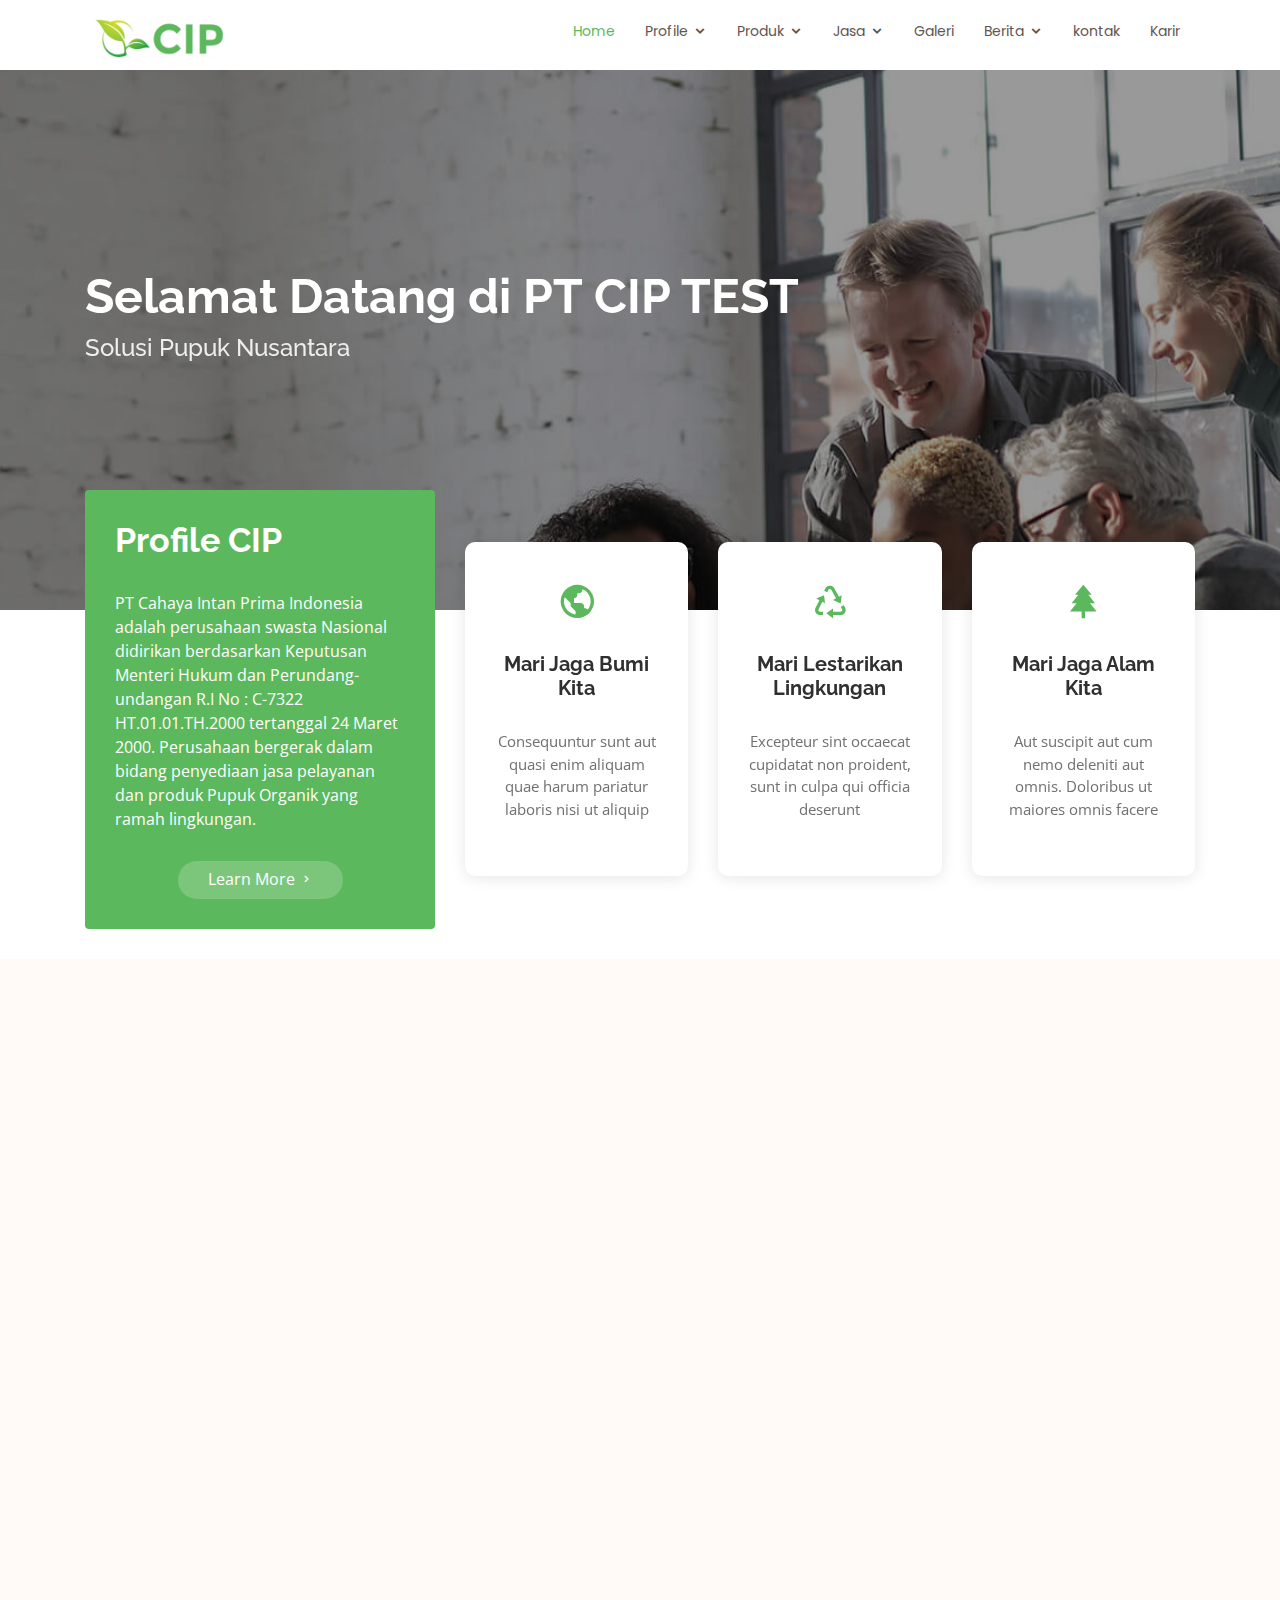
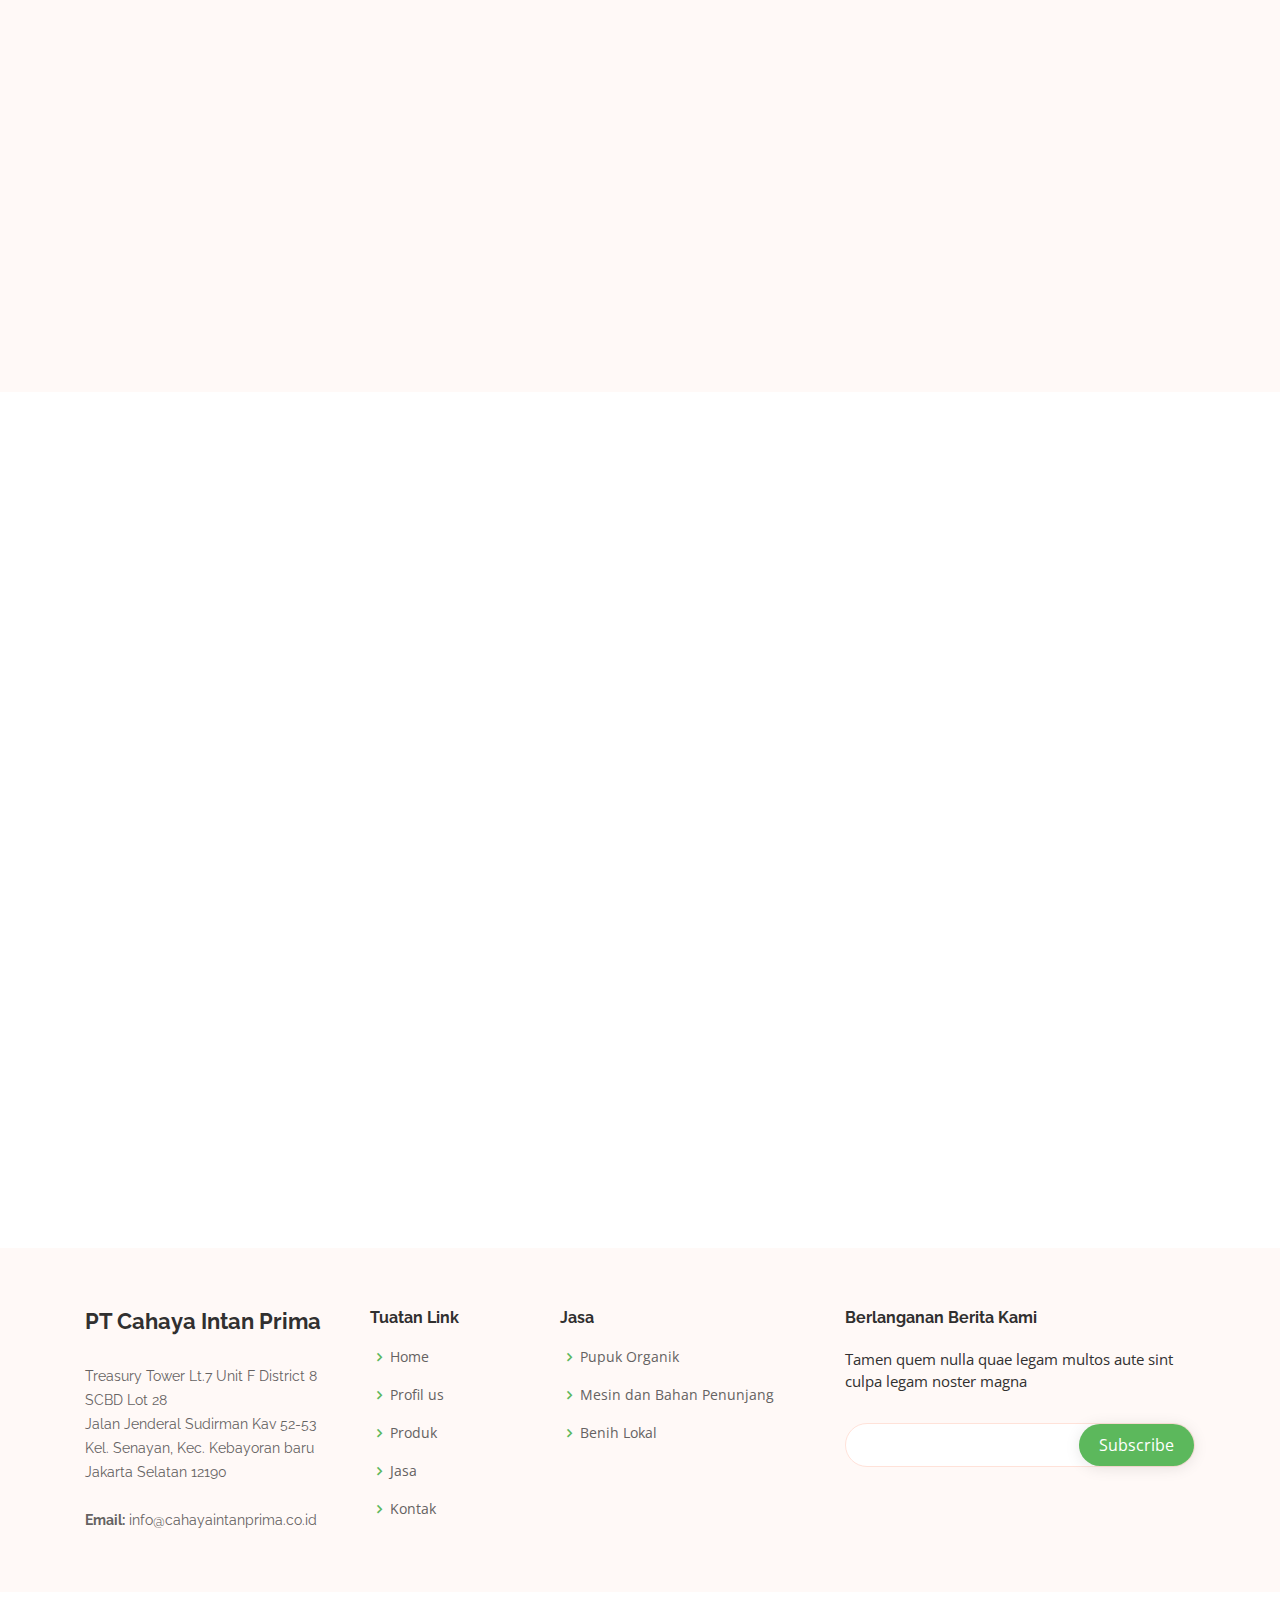
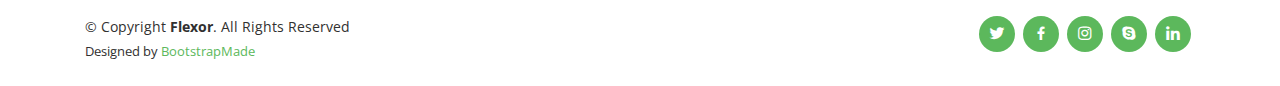
==== index.html @ 6a05d7d9 "tes" ====
<!DOCTYPE html>
<html lang="en">

<head>
  <meta charset="utf-8">
  <meta content="width=device-width, initial-scale=1.0" name="viewport">

  <title>PT Cahaya Intan Prima</title>
  <meta content="" name="description">
  <meta content="" name="keywords">

  <!-- Favicons -->
  <link href="assets/img/favicon.png" rel="icon">
  <link href="assets/img/apple-touch-icon.png" rel="apple-touch-icon">

  <!-- Google Fonts -->
  <link href="https://fonts.googleapis.com/css?family=Open+Sans:300,300i,400,400i,600,600i,700,700i|Raleway:300,300i,400,400i,500,500i,600,600i,700,700i|Poppins:300,300i,400,400i,500,500i,600,600i,700,700i" rel="stylesheet">

  <!-- Vendor CSS Files -->
  <link href="assets/vendor/bootstrap/css/bootstrap.min.css" rel="stylesheet">
  <link href="assets/vendor/icofont/icofont.min.css" rel="stylesheet">
  <link href="assets/vendor/boxicons/css/boxicons.min.css" rel="stylesheet">
  <link href="assets/vendor/venobox/venobox.css" rel="stylesheet">
  <link href="assets/vendor/owl.carousel/assets/owl.carousel.min.css" rel="stylesheet">
  <link href="assets/vendor/aos/aos.css" rel="stylesheet">

  <!-- Template Main CSS File -->
  <link href="assets/css/style.css" rel="stylesheet">

  <!-- =======================================================
  * Template Name: Flexor - v2.4.1
  * Template URL: https://bootstrapmade.com/flexor-free-multipurpose-bootstrap-template/
  * Author: BootstrapMade.com
  * License: https://bootstrapmade.com/license/
  ======================================================== -->
</head>

<body>

  <!-- ======= Header ======= -->
  <header id="header">
    <div class="container d-flex">

      <div class="logo mr-auto">
        <h1 class="text-light"><a href="index.html"><img src="assets/img/logo.png" alt="logo" class="img-fluid"></a></h1>
        <!-- Uncomment below if you prefer to use an image logo -->
        <!-- <a href="index.html"><img src="assets/img/logo.png" alt="" class="img-fluid"></a>-->
      </div>

      <nav class="nav-menu d-none d-lg-block">
        <ul>
          <li class="active"><a href="index.html">Home</a></li>
          <li class="drop-down"><a href="profile.html">Profile</a>
            <ul>
              <li><a href="profile.html">Visi dan Misi</a></li>
              <li><a href="#">Bidang Usaha</a></li>
              <li><a href="#">Jaringan Usaha</a></li>
            </ul>
          </li>
          <li class="drop-down"><a href="#produk">Produk</a>
            <ul>
              <li><a href="produk.html">Pupuk Organik</a></li>
              <li><a href="#">Mesin dan Bahan Penunjang</a></li>
              <li><a href="#">Benih Lokal</a></li>
            </ul>
          </li>
          <li class="drop-down"><a href="#jasa">Jasa</a>
            <ul>
              <li><a href="jasa.html">Rehabilitasi Lahan</a></li>
              <li><a href="#">Pengolahan Limbah</a></li>
              <li><a href="#">Pengendali Erosi Infra Struktur</a></li>
            </ul>
          </li>
          <li><a href="galery.html">Galeri</a></li>
          <li class="drop-down"><a href="#berita">Berita</a>
            <ul>
              <li><a href="berita.html">Berita Pupuk</a></li>
              <li><a href="#">Berita Umum</a></li>
            </ul>
          </li>
          <li><a href="contact.html">kontak</a></li>
          <li><a href="karir.html">Karir</a></li>

        </ul>
      </nav><!-- .nav-menu -->

    </div>
  </header><!-- End Header -->

  <!-- ======= Hero Section ======= -->
  <section id="hero" class="d-flex flex-column justify-content-center align-items-center">
    <div class="container" data-aos="fade-in">
      <h1>Selamat Datang di PT CIP TEST</h1>
      <h2>Solusi Pupuk Nusantara</h2>
    </div>
  </section><!-- End Hero -->

  <main id="main">

    <!-- ======= Why Us Section ======= -->
    <section id="why-us" class="why-us">
      <div class="container">

        <div class="row">
          <div class="col-xl-4 col-lg-5" data-aos="fade-up">
            <div class="content">
              <h3>Profile CIP</h3>
              <p>
                PT Cahaya Intan Prima Indonesia adalah perusahaan swasta Nasional didirikan berdasarkan Keputusan Menteri Hukum dan Perundang-undangan R.I No : C-7322 HT.01.01.TH.2000 tertanggal 24 Maret 2000. Perusahaan bergerak dalam bidang penyediaan jasa pelayanan dan produk Pupuk Organik yang ramah lingkungan.
              </p>
              <div class="text-center">
                <a href="#" class="more-btn">Learn More <i class="bx bx-chevron-right"></i></a>
              </div>
            </div>
          </div>
          <div class="col-xl-8 col-lg-7 d-flex">
            <div class="icon-boxes d-flex flex-column justify-content-center">
              <div class="row">
                <div class="col-xl-4 d-flex align-items-stretch" data-aos="fade-up" data-aos-delay="100">
                  <div class="icon-box mt-4 mt-xl-0">
                    <i class="bx bx-world"></i>
                    <h4>Mari Jaga Bumi Kita</h4>
                    <p>Consequuntur sunt aut quasi enim aliquam quae harum pariatur laboris nisi ut aliquip</p>
                  </div>
                </div>
                <div class="col-xl-4 d-flex align-items-stretch" data-aos="fade-up" data-aos-delay="200">
                  <div class="icon-box mt-4 mt-xl-0">
                    <i class="bx bx-recycle"></i>
                    <h4>Mari Lestarikan Lingkungan</h4>
                    <p>Excepteur sint occaecat cupidatat non proident, sunt in culpa qui officia deserunt</p>
                  </div>
                </div>
                <div class="col-xl-4 d-flex align-items-stretch" data-aos="fade-up" data-aos-delay="300">
                  <div class="icon-box mt-4 mt-xl-0">
                    <i class="bx bxs-tree"></i>
                    <h4>Mari Jaga Alam Kita</h4>
                    <p>Aut suscipit aut cum nemo deleniti aut omnis. Doloribus ut maiores omnis facere</p>
                  </div>
                </div>
              </div>
            </div>
          </div>
        </div>

      </div>
    </section><!-- End Why Us Section -->

    <!-- ======= Produk Section ======= -->
    <section id="produk" class="services section-bg">
      <div class="container">

        <div class="section-title" data-aos="fade-up">
          <h2>Produk</h2>
          <p>Magnam dolores commodi suscipit. Necessitatibus eius consequatur ex aliquid fuga eum quidem. Sit sint consectetur velit. Quisquam quos quisquam cupiditate. Et nemo qui impedit suscipit alias ea. Quia fugiat sit in iste officiis commodi quidem hic quas.</p>
        </div>

        <div class="row">
          <div class="col-lg-4 col-md-6" data-aos="fade-up">
            <div class="icon-box">
              <div class="icon"><i class="icofont-leaf"></i></div>
              <h4 class="title"><a href="produk.html">Pupuk Organik</a></h4>
              <p class="description">Voluptatum deleniti atque corrupti quos dolores et quas molestias excepturi sint occaecati cupiditate non provident</p>
            </div>
          </div>
          <div class="col-lg-4 col-md-6" data-aos="fade-up" data-aos-delay="100">
            <div class="icon-box">
              <div class="icon"><i class="icofont-chart-bar-graph"></i></div>
              <h4 class="title"><a href="">Mesin dan Bahan Penunjang</a></h4>
              <p class="description">Minim veniam, quis nostrud exercitation ullamco laboris nisi ut aliquip ex ea commodo consequat tarad limino ata</p>
            </div>
          </div>
          <div class="col-lg-4 col-md-6" data-aos="fade-up" data-aos-delay="200">
            <div class="icon-box">
              <div class="icon"><i class="icofont-wheat"></i></div>
              <h4 class="title"><a href="">Benih Lokal</a></h4>
              <p class="description">Duis aute irure dolor in reprehenderit in voluptate velit esse cillum dolore eu fugiat nulla pariatur</p>
            </div>
          </div>

      </div>
    </section><!-- End Produk Section -->


    <!-- ======= Jasa Section ======= -->
    <section id="jasa" class="services section-bg">
      <div class="container">

        <div class="section-title" data-aos="fade-up">
          <h2>Jasa</h2>
          <p>Magnam dolores commodi suscipit. Necessitatibus eius consequatur ex aliquid fuga eum quidem. Sit sint consectetur velit. Quisquam quos quisquam cupiditate. Et nemo qui impedit suscipit alias ea. Quia fugiat sit in iste officiis commodi quidem hic quas.</p>
        </div>

        <div class="row">
          <div class="col-lg-4 col-md-6" data-aos="fade-up">
            <div class="icon-box">
              <div class="icon"><i class="icofont-computer"></i></div>
              <h4 class="title"><a href="jasa.html">Rehabilitasi Lahan</a></h4>
              <p class="description">Voluptatum deleniti atque corrupti quos dolores et quas molestias excepturi sint occaecati cupiditate non provident</p>
            </div>
          </div>
          <div class="col-lg-4 col-md-6" data-aos="fade-up" data-aos-delay="100">
            <div class="icon-box">
              <div class="icon"><i class="icofont-chart-bar-graph"></i></div>
              <h4 class="title"><a href="">Rehabilitasi Limbah</a></h4>
              <p class="description">Minim veniam, quis nostrud exercitation ullamco laboris nisi ut aliquip ex ea commodo consequat tarad limino ata</p>
            </div>
          </div>
          <div class="col-lg-4 col-md-6" data-aos="fade-up" data-aos-delay="200">
            <div class="icon-box">
              <div class="icon"><i class="icofont-earth"></i></div>
              <h4 class="title"><a href="">Pengendali Erosi Infra Struktur</a></h4>
              <p class="description">Duis aute irure dolor in reprehenderit in voluptate velit esse cillum dolore eu fugiat nulla pariatur</p>
            </div>
          </div>

      </div>
    </section><!-- End Jasa Section -->

        <!-- ======= Blog Section ======= -->
        <section id="berita" class="blog">
          <div class="container">
            <div class="section-title" data-aos="fade-up">
              <h2>Berita</h2>
              <p>Magnam dolores commodi suscipit. Necessitatibus eius consequatur ex aliquid fuga eum quidem. Sit sint consectetur velit. Quisquam quos quisquam cupiditate. Et nemo qui impedit suscipit alias ea. Quia fugiat sit in iste officiis commodi quidem hic quas.</p>
            </div>
    
            <div class="row">
    
              <div class="col-lg-4  col-md-6 d-flex align-items-stretch" data-aos="fade-up">
                <article class="entry">
    
                  <div class="entry-img">
                    <img src="assets/img/blog-4.jpg" alt="" class="img-fluid">
                  </div>
    
                  <h2 class="entry-title">
                    <a href="blog-single.html">Non rem rerum nam cum quo minus. Dolor distinctio deleniti explicabo eius exercitationem.</a>
                  </h2>
    
                  <div class="entry-meta">
                    <ul>
                      <li class="d-flex align-items-center"><i class="icofont-user"></i> <a href="blog-single.html">John Doe</a></li>
                      <li class="d-flex align-items-center"><i class="icofont-wall-clock"></i> <a href="blog-single.html"><time datetime="2020-01-01">Jan 1, 2020</time></a></li>
                    </ul>
                  </div>
    
                  <div class="entry-content">
                    <p>
                      Aspernatur rerum perferendis et sint. Voluptates cupiditate voluptas atque quae. Rem veritatis rerum enim et autem. Saepe atque cum eligendi eaque iste omnis a qui.
                    </p>
                    <div class="read-more">
                      <a href="blog-single.html">Read More</a>
                    </div>
                  </div>
    
                </article><!-- End blog entry -->
              </div>
    
              <div class="col-lg-4  col-md-6 d-flex align-items-stretch" data-aos="fade-up">
                <article class="entry">
    
                  <div class="entry-img">
                    <img src="assets/img/blog-5.jpg" alt="" class="img-fluid">
                  </div>
    
                  <h2 class="entry-title">
                    <a href="blog-single.html">Blanditiis dignissimos deleniti. Rerum iste et.</a>
                  </h2>
    
                  <div class="entry-meta">
                    <ul>
                      <li class="d-flex align-items-center"><i class="icofont-user"></i> <a href="blog-single.html">John Doe</a></li>
                      <li class="d-flex align-items-center"><i class="icofont-wall-clock"></i> <a href="blog-single.html"><time datetime="2020-01-01">Jan 1, 2020</time></a></li>
                    </ul>
                  </div>
    
                  <div class="entry-content">
                    <p>
                      Quidem et eum explicabo quia illo numquam nostrum corrupti provident. Quia aspernatur et et facere. Quisquam maiores natus nihil incidunt ipsum est optio eum maxime. Dignissimos vitae explicabo. Corrupti esse sed a a. Laborum optio reprehenderit quia dena per.
                    </p>
                    <div class="read-more">
                      <a href="blog-single.html">Read More</a>
                    </div>
                  </div>
    
                </article><!-- End blog entry -->
              </div>
    
              <div class="col-lg-4  col-md-6 d-flex align-items-stretch" data-aos="fade-up">
                <article class="entry">
    
                  <div class="entry-img">
                    <img src="assets/img/blog-6.jpg" alt="" class="img-fluid">
                  </div>
    
                  <h2 class="entry-title">
                    <a href="blog-single.html">Debitis cupiditate saepe ex quam aut id. Consequatur dignissimos et id id.</a>
                  </h2>
    
                  <div class="entry-meta">
                    <ul>
                      <li class="d-flex align-items-center"><i class="icofont-user"></i> <a href="blog-single.html">John Doe</a></li>
                      <li class="d-flex align-items-center"><i class="icofont-wall-clock"></i> <a href="blog-single.html"><time datetime="2020-01-01">Jan 1, 2020</time></a></li>
                    </ul>
                  </div>
    
                  <div class="entry-content">
                    <p>
                      Modi dolor et placeat ut iure ad. Qui perferendis fugit quo et cumque facilis et debitis rerum. Repellendus animi qui eos. Unde perferendis et tempora Ratione porro omnis magn delata sera marto ned.
                    </p>
                    <div class="read-more">
                      <a href="blog-single.html">Read More</a>
                    </div>
                  </div>
    
                </article><!-- End blog entry -->
              </div>
    
            </div>
    
          </div>
        </section><!-- End Blog Section -->

   


  <!-- ======= Footer ======= -->
  <footer id="footer">

    <div class="footer-top">
      <div class="container">
        <div class="row">

          <div class="col-lg-3 col-md-6 footer-contact">
            <h4>PT Cahaya Intan Prima</h4>
            <p>
              Treasury Tower Lt.7 Unit F District 8 SCBD Lot 28
              <br>
              Jalan Jenderal Sudirman Kav 52-53 Kel. Senayan, Kec. Kebayoran baru
              <br>
              Jakarta Selatan 12190 <br><br>
          
              <strong>Email:</strong> info@cahayaintanprima.co.id<br>
            </p>
          </div>

          <div class="col-lg-2 col-md-6 footer-links">
            <h4>Tuatan Link</h4>
            <ul>
              <li><i class="bx bx-chevron-right"></i> <a href="#">Home</a></li>
              <li><i class="bx bx-chevron-right"></i> <a href="#">Profil us</a></li>
              <li><i class="bx bx-chevron-right"></i> <a href="#">Produk</a></li>
              <li><i class="bx bx-chevron-right"></i> <a href="#">Jasa</a></li>
              <li><i class="bx bx-chevron-right"></i> <a href="#">Kontak</a></li>
            </ul>
          </div>

          <div class="col-lg-3 col-md-6 footer-links">
            <h4>Jasa</h4>
            <ul>
              <li><i class="bx bx-chevron-right"></i> <a href="#">Pupuk Organik</a></li>
              <li><i class="bx bx-chevron-right"></i> <a href="#">Mesin dan Bahan Penunjang</a></li>
              <li><i class="bx bx-chevron-right"></i> <a href="#">Benih Lokal</a></li>
            </ul>
          </div>

          <div class="col-lg-4 col-md-6 footer-newsletter">
            <h4>Berlanganan Berita Kami</h4>
            <p>Tamen quem nulla quae legam multos aute sint culpa legam noster magna</p>
            <form action="" method="post">
              <input type="email" name="email"><input type="submit" value="Subscribe">
            </form>
          </div>

        </div>
      </div>
    </div>

    <div class="container d-lg-flex py-4">

      <div class="mr-lg-auto text-center text-lg-left">
        <div class="copyright">
          &copy; Copyright <strong><span>Flexor</span></strong>. All Rights Reserved
        </div>
        <div class="credits">
          <!-- All the links in the footer should remain intact. -->
          <!-- You can delete the links only if you purchased the pro version. -->
          <!-- Licensing information: https://bootstrapmade.com/license/ -->
          <!-- Purchase the pro version with working PHP/AJAX contact form: https://bootstrapmade.com/flexor-free-multipurpose-bootstrap-template/ -->
          Designed by <a href="https://bootstrapmade.com/">BootstrapMade</a>
        </div>
      </div>
      <div class="social-links text-center text-lg-right pt-3 pt-lg-0">
        <a href="#" class="twitter"><i class="bx bxl-twitter"></i></a>
        <a href="#" class="facebook"><i class="bx bxl-facebook"></i></a>
        <a href="#" class="instagram"><i class="bx bxl-instagram"></i></a>
        <a href="#" class="google-plus"><i class="bx bxl-skype"></i></a>
        <a href="#" class="linkedin"><i class="bx bxl-linkedin"></i></a>
      </div>
    </div>
  </footer><!-- End Footer -->

  <a href="#" class="back-to-top"><i class="icofont-simple-up"></i></a>

  <!-- Vendor JS Files -->
  <script src="assets/vendor/jquery/jquery.min.js"></script>
  <script src="assets/vendor/bootstrap/js/bootstrap.bundle.min.js"></script>
  <script src="assets/vendor/jquery.easing/jquery.easing.min.js"></script>
  <script src="assets/vendor/php-email-form/validate.js"></script>
  <script src="assets/vendor/jquery-sticky/jquery.sticky.js"></script>
  <script src="assets/vendor/venobox/venobox.min.js"></script>
  <script src="assets/vendor/owl.carousel/owl.carousel.min.js"></script>
  <script src="assets/vendor/isotope-layout/isotope.pkgd.min.js"></script>
  <script src="assets/vendor/aos/aos.js"></script>

  <!-- Template Main JS File -->
  <script src="assets/js/main.js"></script>

</body>

</html>
---- assets/vendor/venobox/venobox.css ----
/* ------ venobox.css --------*/
.vbox-overlay *, .vbox-overlay *:before, .vbox-overlay *:after{
    -webkit-backface-visibility: hidden;
    -webkit-box-sizing:border-box;
    -moz-box-sizing:border-box;
    box-sizing:border-box;
}
.vbox-overlay * { 
    -webkit-backface-visibility: visible;
    backface-visibility: visible;
}
.vbox-overlay{
    display: -webkit-flex;
    display: flex;
    -webkit-flex-direction: column;
    flex-direction: column;
    -webkit-justify-content: center;
    justify-content: center;
    -webkit-align-items: center;
    align-items: center;
    position: fixed;
    left: 0;
    top: 0;
    bottom: 0;
    right: 0;
    z-index: 999999;
}

/* ----- navigation ----- */
.vbox-title{
    width: 100%;
    height: 40px;
    float: left;
    text-align: center;
    line-height: 28px;
    font-size: 12px;
    padding: 6px 50px;
    overflow: hidden;
    position: fixed;
    display: none;
    left: 0;
    z-index: 89;
}
.vbox-close{
    cursor: pointer;
    position: fixed;
    top: -1px;
    right: 0;
    width: 50px;
    height: 40px;
    padding: 6px;
    display: block;
    background-position:10px center;
    overflow: hidden;
    font-size: 24px;
    line-height: 1;
    text-align: center;
    z-index: 99;
}
.vbox-left{
    cursor: pointer;
    position: fixed;
    left: 0;
    height: 40px;
    overflow: hidden;
    line-height: 28px;
    font-size: 12px;
    z-index: 99;
    display: flex;
    align-items:center;
}
.vbox-num{
    display: inline-block;
    margin: 6px 0 6px 15px;
}
/* ----- Social share ----- */
.vbox-share{
    line-height: 28px;
    font-size: 12px;
    overflow: hidden;
    position: fixed;
    left: 0;
    z-index: 98;
    display: flex;
    align-items:center;
    justify-content: center;
    width: 100%;
    text-align: center;
}
.vbox-share svg{
    max-height: 28px;
    width: 28px;
    z-index: 10;
    margin-left: 12px;
    margin-top: 6px;
    margin-bottom: 6px;
    vertical-align: middle;
}


/* ----- navigation ARROWS ----- */
.vbox-next, .vbox-prev{
    position: fixed;
    top: 50%;
    margin-top: -15px;
    overflow: hidden;
    cursor: pointer;
    display: block;
    width: 45px;
    height: 45px;
    z-index: 99;
}
.vbox-next span, .vbox-prev span{
    position: relative;
    width: 20px;
    height: 20px;
    border: 2px solid transparent;
    border-top-color: #B6B6B6;
    border-right-color: #B6B6B6;
    text-indent: -100px;
    position: absolute;
    top: 8px;
    display: block;
}
.vbox-prev{
    left: 15px;
}
.vbox-next{
    right: 15px;
}
.vbox-prev span{
    left: 10px;
    -ms-transform: rotate(-135deg);
    -webkit-transform: rotate(-135deg);
    transform: rotate(-135deg);
}
.vbox-next span{
    -ms-transform: rotate(45deg);
    -webkit-transform: rotate(45deg);
    transform: rotate(45deg);
    right: 10px;
}
/* ------- inline window ------ */
.vbox-inline{
    width: 420px;
    height: 315px;
    height: 70vh;
    padding: 10px;
    background: #fff;
    margin: 0 auto;
    overflow: auto;
    text-align: left;
}
/* ------- Video & iFrames window ------ */
.venoframe{
    max-width: 100%;
    width: 100%;
    border: none;
    width: 100%;
    height: 260px;
    height: 70vh;
}
.venoframe.vbvid{
    height: 260px;
}
@media (min-width: 768px) {
    .venoframe, .vbox-inline{
        width: 90%;
        height: 360px;
        height: 70vh;
    }
    .venoframe.vbvid{
        width: 640px;
        height: 360px;
    }
}
@media (min-width: 992px) {
    .venoframe, .vbox-inline{
        max-width: 1200px;
        width: 80%;
        height: 540px;
        height: 70vh;
    }
    .venoframe.vbvid{
        width: 960px;
        height: 540px;
    }
}
/* 
Please do NOT edit this part! 
or at least read this note: http://i.imgur.com/7C0ws9e.gif
*/
.vbox-open{
    overflow: hidden;
}
.vbox-container{
    position: absolute;
    left: 0;
    right: 0;
    top: 0;
    bottom: 0;
    overflow-x: hidden;
    overflow-y: scroll;
    overflow-scrolling: touch;
    -webkit-overflow-scrolling: touch;
    z-index: 20;
    max-height: 100%;

}

.vbox-content{
    text-align: center;
    float: left;
    width: 100%;
    position: relative;
    overflow: hidden;
    padding: 20px 4%;
}
.vbox-container img{
    max-width: 100%;
    height: auto;
}
.vbox-figlio{
    box-shadow: 0 0 12px rgba(0,0,0,0.19), 0 6px 6px rgba(0,0,0,0.23);
    max-width: 100%;
    text-align: initial;
}
img.vbox-figlio{
    -webkit-user-select: none;
-khtml-user-select: none;
-moz-user-select: none;
-o-user-select: none;
user-select: none;
}
.vbox-content.swipe-left{
    margin-left: -200px !important;
}
.vbox-content.swipe-right{
    margin-left: 200px !important;
}
.vbox-animated{
    webkit-transition: margin 300ms ease-out;
    transition: margin 300ms ease-out;
}

/* ---------- preloader ----------
 * SPINKIT 
 * http://tobiasahlin.com/spinkit/
-------------------------------- */
.sk-double-bounce,.sk-rotating-plane{width:40px;height:40px;margin:40px auto}.sk-rotating-plane{background-color:#333;-webkit-animation:sk-rotatePlane 1.2s infinite ease-in-out;animation:sk-rotatePlane 1.2s infinite ease-in-out}@-webkit-keyframes sk-rotatePlane{0%{-webkit-transform:perspective(120px) rotateX(0) rotateY(0);transform:perspective(120px) rotateX(0) rotateY(0)}50%{-webkit-transform:perspective(120px) rotateX(-180.1deg) rotateY(0);transform:perspective(120px) rotateX(-180.1deg) rotateY(0)}100%{-webkit-transform:perspective(120px) rotateX(-180deg) rotateY(-179.9deg);transform:perspective(120px) rotateX(-180deg) rotateY(-179.9deg)}}@keyframes sk-rotatePlane{0%{-webkit-transform:perspective(120px) rotateX(0) rotateY(0);transform:perspective(120px) rotateX(0) rotateY(0)}50%{-webkit-transform:perspective(120px) rotateX(-180.1deg) rotateY(0);transform:perspective(120px) rotateX(-180.1deg) rotateY(0)}100%{-webkit-transform:perspective(120px) rotateX(-180deg) rotateY(-179.9deg);transform:perspective(120px) rotateX(-180deg) rotateY(-179.9deg)}}.sk-double-bounce{position:relative}.sk-double-bounce .sk-child{width:100%;height:100%;border-radius:50%;background-color:#333;opacity:.6;position:absolute;top:0;left:0;-webkit-animation:sk-doubleBounce 2s infinite ease-in-out;animation:sk-doubleBounce 2s infinite ease-in-out}.sk-chasing-dots .sk-child,.sk-spinner-pulse,.sk-three-bounce .sk-child{background-color:#333;border-radius:100%}.sk-double-bounce .sk-double-bounce2{-webkit-animation-delay:-1s;animation-delay:-1s}@-webkit-keyframes sk-doubleBounce{0%,100%{-webkit-transform:scale(0);transform:scale(0)}50%{-webkit-transform:scale(1);transform:scale(1)}}@keyframes sk-doubleBounce{0%,100%{-webkit-transform:scale(0);transform:scale(0)}50%{-webkit-transform:scale(1);transform:scale(1)}}.sk-wave{margin:40px auto;width:50px;height:40px;text-align:center;font-size:10px}.sk-wave .sk-rect{background-color:#333;height:100%;width:6px;display:inline-block;-webkit-animation:sk-waveStretchDelay 1.2s infinite ease-in-out;animation:sk-waveStretchDelay 1.2s infinite ease-in-out}.sk-wave .sk-rect1{-webkit-animation-delay:-1.2s;animation-delay:-1.2s}.sk-wave .sk-rect2{-webkit-animation-delay:-1.1s;animation-delay:-1.1s}.sk-wave .sk-rect3{-webkit-animation-delay:-1s;animation-delay:-1s}.sk-wave .sk-rect4{-webkit-animation-delay:-.9s;animation-delay:-.9s}.sk-wave .sk-rect5{-webkit-animation-delay:-.8s;animation-delay:-.8s}@-webkit-keyframes sk-waveStretchDelay{0%,100%,40%{-webkit-transform:scaleY(.4);transform:scaleY(.4)}20%{-webkit-transform:scaleY(1);transform:scaleY(1)}}@keyframes sk-waveStretchDelay{0%,100%,40%{-webkit-transform:scaleY(.4);transform:scaleY(.4)}20%{-webkit-transform:scaleY(1);transform:scaleY(1)}}.sk-wandering-cubes{margin:40px auto;width:40px;height:40px;position:relative}.sk-wandering-cubes .sk-cube{background-color:#333;width:10px;height:10px;position:absolute;top:0;left:0;-webkit-animation:sk-wanderingCube 1.8s ease-in-out -1.8s infinite both;animation:sk-wanderingCube 1.8s ease-in-out -1.8s infinite both}.sk-chasing-dots,.sk-spinner-pulse{width:40px;height:40px;margin:40px auto}.sk-wandering-cubes .sk-cube2{-webkit-animation-delay:-.9s;animation-delay:-.9s}@-webkit-keyframes sk-wanderingCube{0%{-webkit-transform:rotate(0);transform:rotate(0)}25%{-webkit-transform:translateX(30px) rotate(-90deg) scale(.5);transform:translateX(30px) rotate(-90deg) scale(.5)}50%{-webkit-transform:translateX(30px) translateY(30px) rotate(-179deg);transform:translateX(30px) translateY(30px) rotate(-179deg)}50.1%{-webkit-transform:translateX(30px) translateY(30px) rotate(-180deg);transform:translateX(30px) translateY(30px) rotate(-180deg)}75%{-webkit-transform:translateX(0) translateY(30px) rotate(-270deg) scale(.5);transform:translateX(0) translateY(30px) rotate(-270deg) scale(.5)}100%{-webkit-transform:rotate(-360deg);transform:rotate(-360deg)}}@keyframes sk-wanderingCube{0%{-webkit-transform:rotate(0);transform:rotate(0)}25%{-webkit-transform:translateX(30px) rotate(-90deg) scale(.5);transform:translateX(30px) rotate(-90deg) scale(.5)}50%{-webkit-transform:translateX(30px) translateY(30px) rotate(-179deg);transform:translateX(30px) translateY(30px) rotate(-179deg)}50.1%{-webkit-transform:translateX(30px) translateY(30px) rotate(-180deg);transform:translateX(30px) translateY(30px) rotate(-180deg)}75%{-webkit-transform:translateX(0) translateY(30px) rotate(-270deg) scale(.5);transform:translateX(0) translateY(30px) rotate(-270deg) scale(.5)}100%{-webkit-transform:rotate(-360deg);transform:rotate(-360deg)}}.sk-spinner-pulse{-webkit-animation:sk-pulseScaleOut 1s infinite ease-in-out;animation:sk-pulseScaleOut 1s infinite ease-in-out}@-webkit-keyframes sk-pulseScaleOut{0%{-webkit-transform:scale(0);transform:scale(0)}100%{-webkit-transform:scale(1);transform:scale(1);opacity:0}}@keyframes sk-pulseScaleOut{0%{-webkit-transform:scale(0);transform:scale(0)}100%{-webkit-transform:scale(1);transform:scale(1);opacity:0}}.sk-chasing-dots{position:relative;text-align:center;-webkit-animation:sk-chasingDotsRotate 2s infinite linear;animation:sk-chasingDotsRotate 2s infinite linear}.sk-chasing-dots .sk-child{width:60%;height:60%;display:inline-block;position:absolute;top:0;-webkit-animation:sk-chasingDotsBounce 2s infinite ease-in-out;animation:sk-chasingDotsBounce 2s infinite ease-in-out}.sk-chasing-dots .sk-dot2{top:auto;bottom:0;-webkit-animation-delay:-1s;animation-delay:-1s}@-webkit-keyframes sk-chasingDotsRotate{100%{-webkit-transform:rotate(360deg);transform:rotate(360deg)}}@keyframes sk-chasingDotsRotate{100%{-webkit-transform:rotate(360deg);transform:rotate(360deg)}}@-webkit-keyframes sk-chasingDotsBounce{0%,100%{-webkit-transform:scale(0);transform:scale(0)}50%{-webkit-transform:scale(1);transform:scale(1)}}@keyframes sk-chasingDotsBounce{0%,100%{-webkit-transform:scale(0);transform:scale(0)}50%{-webkit-transform:scale(1);transform:scale(1)}}.sk-three-bounce{margin:40px auto;width:80px;text-align:center}.sk-three-bounce .sk-child{width:20px;height:20px;display:inline-block;-webkit-animation:sk-three-bounce 1.4s ease-in-out 0s infinite both;animation:sk-three-bounce 1.4s ease-in-out 0s infinite both}.sk-circle .sk-child:before,.sk-fading-circle .sk-circle:before{display:block;border-radius:100%;content:'';background-color:#333}.sk-three-bounce .sk-bounce1{-webkit-animation-delay:-.32s;animation-delay:-.32s}.sk-three-bounce .sk-bounce2{-webkit-animation-delay:-.16s;animation-delay:-.16s}@-webkit-keyframes sk-three-bounce{0%,100%,80%{-webkit-transform:scale(0);transform:scale(0)}40%{-webkit-transform:scale(1);transform:scale(1)}}@keyframes sk-three-bounce{0%,100%,80%{-webkit-transform:scale(0);transform:scale(0)}40%{-webkit-transform:scale(1);transform:scale(1)}}.sk-circle{margin:40px auto;width:40px;height:40px;position:relative}.sk-circle .sk-child{width:100%;height:100%;position:absolute;left:0;top:0}.sk-circle .sk-child:before{margin:0 auto;width:15%;height:15%;-webkit-animation:sk-circleBounceDelay 1.2s infinite ease-in-out both;animation:sk-circleBounceDelay 1.2s infinite ease-in-out both}.sk-circle .sk-circle2{-webkit-transform:rotate(30deg);-ms-transform:rotate(30deg);transform:rotate(30deg)}.sk-circle .sk-circle3{-webkit-transform:rotate(60deg);-ms-transform:rotate(60deg);transform:rotate(60deg)}.sk-circle .sk-circle4{-webkit-transform:rotate(90deg);-ms-transform:rotate(90deg);transform:rotate(90deg)}.sk-circle .sk-circle5{-webkit-transform:rotate(120deg);-ms-transform:rotate(120deg);transform:rotate(120deg)}.sk-circle .sk-circle6{-webkit-transform:rotate(150deg);-ms-transform:rotate(150deg);transform:rotate(150deg)}.sk-circle .sk-circle7{-webkit-transform:rotate(180deg);-ms-transform:rotate(180deg);transform:rotate(180deg)}.sk-circle .sk-circle8{-webkit-transform:rotate(210deg);-ms-transform:rotate(210deg);transform:rotate(210deg)}.sk-circle .sk-circle9{-webkit-transform:rotate(240deg);-ms-transform:rotate(240deg);transform:rotate(240deg)}.sk-circle .sk-circle10{-webkit-transform:rotate(270deg);-ms-transform:rotate(270deg);transform:rotate(270deg)}.sk-circle .sk-circle11{-webkit-transform:rotate(300deg);-ms-transform:rotate(300deg);transform:rotate(300deg)}.sk-circle .sk-circle12{-webkit-transform:rotate(330deg);-ms-transform:rotate(330deg);transform:rotate(330deg)}.sk-circle .sk-circle2:before{-webkit-animation-delay:-1.1s;animation-delay:-1.1s}.sk-circle .sk-circle3:before{-webkit-animation-delay:-1s;animation-delay:-1s}.sk-circle .sk-circle4:before{-webkit-animation-delay:-.9s;animation-delay:-.9s}.sk-circle .sk-circle5:before{-webkit-animation-delay:-.8s;animation-delay:-.8s}.sk-circle .sk-circle6:before{-webkit-animation-delay:-.7s;animation-delay:-.7s}.sk-circle .sk-circle7:before{-webkit-animation-delay:-.6s;animation-delay:-.6s}.sk-circle .sk-circle8:before{-webkit-animation-delay:-.5s;animation-delay:-.5s}.sk-circle .sk-circle9:before{-webkit-animation-delay:-.4s;animation-delay:-.4s}.sk-circle .sk-circle10:before{-webkit-animation-delay:-.3s;animation-delay:-.3s}.sk-circle .sk-circle11:before{-webkit-animation-delay:-.2s;animation-delay:-.2s}.sk-circle .sk-circle12:before{-webkit-animation-delay:-.1s;animation-delay:-.1s}@-webkit-keyframes sk-circleBounceDelay{0%,100%,80%{-webkit-transform:scale(0);transform:scale(0)}40%{-webkit-transform:scale(1);transform:scale(1)}}@keyframes sk-circleBounceDelay{0%,100%,80%{-webkit-transform:scale(0);transform:scale(0)}40%{-webkit-transform:scale(1);transform:scale(1)}}.sk-cube-grid{width:40px;height:40px;margin:40px auto}.sk-cube-grid .sk-cube{width:33.33%;height:33.33%;background-color:#333;float:left;-webkit-animation:sk-cubeGridScaleDelay 1.3s infinite ease-in-out;animation:sk-cubeGridScaleDelay 1.3s infinite ease-in-out}.sk-cube-grid .sk-cube1{-webkit-animation-delay:.2s;animation-delay:.2s}.sk-cube-grid .sk-cube2{-webkit-animation-delay:.3s;animation-delay:.3s}.sk-cube-grid .sk-cube3{-webkit-animation-delay:.4s;animation-delay:.4s}.sk-cube-grid .sk-cube4{-webkit-animation-delay:.1s;animation-delay:.1s}.sk-cube-grid .sk-cube5{-webkit-animation-delay:.2s;animation-delay:.2s}.sk-cube-grid .sk-cube6{-webkit-animation-delay:.3s;animation-delay:.3s}.sk-cube-grid .sk-cube7{-webkit-animation-delay:0ms;animation-delay:0ms}.sk-cube-grid .sk-cube8{-webkit-animation-delay:.1s;animation-delay:.1s}.sk-cube-grid .sk-cube9{-webkit-animation-delay:.2s;animation-delay:.2s}@-webkit-keyframes sk-cubeGridScaleDelay{0%,100%,70%{-webkit-transform:scale3D(1,1,1);transform:scale3D(1,1,1)}35%{-webkit-transform:scale3D(0,0,1);transform:scale3D(0,0,1)}}@keyframes sk-cubeGridScaleDelay{0%,100%,70%{-webkit-transform:scale3D(1,1,1);transform:scale3D(1,1,1)}35%{-webkit-transform:scale3D(0,0,1);transform:scale3D(0,0,1)}}.sk-fading-circle{margin:40px auto;width:40px;height:40px;position:relative}.sk-fading-circle .sk-circle{width:100%;height:100%;position:absolute;left:0;top:0}.sk-fading-circle .sk-circle:before{margin:0 auto;width:15%;height:15%;-webkit-animation:sk-circleFadeDelay 1.2s infinite ease-in-out both;animation:sk-circleFadeDelay 1.2s infinite ease-in-out both}.sk-fading-circle .sk-circle2{-webkit-transform:rotate(30deg);-ms-transform:rotate(30deg);transform:rotate(30deg)}.sk-fading-circle .sk-circle3{-webkit-transform:rotate(60deg);-ms-transform:rotate(60deg);transform:rotate(60deg)}.sk-fading-circle .sk-circle4{-webkit-transform:rotate(90deg);-ms-transform:rotate(90deg);transform:rotate(90deg)}.sk-fading-circle .sk-circle5{-webkit-transform:rotate(120deg);-ms-transform:rotate(120deg);transform:rotate(120deg)}.sk-fading-circle .sk-circle6{-webkit-transform:rotate(150deg);-ms-transform:rotate(150deg);transform:rotate(150deg)}.sk-fading-circle .sk-circle7{-webkit-transform:rotate(180deg);-ms-transform:rotate(180deg);transform:rotate(180deg)}.sk-fading-circle .sk-circle8{-webkit-transform:rotate(210deg);-ms-transform:rotate(210deg);transform:rotate(210deg)}.sk-fading-circle .sk-circle9{-webkit-transform:rotate(240deg);-ms-transform:rotate(240deg);transform:rotate(240deg)}.sk-fading-circle .sk-circle10{-webkit-transform:rotate(270deg);-ms-transform:rotate(270deg);transform:rotate(270deg)}.sk-fading-circle .sk-circle11{-webkit-transform:rotate(300deg);-ms-transform:rotate(300deg);transform:rotate(300deg)}.sk-fading-circle .sk-circle12{-webkit-transform:rotate(330deg);-ms-transform:rotate(330deg);transform:rotate(330deg)}.sk-fading-circle .sk-circle2:before{-webkit-animation-delay:-1.1s;animation-delay:-1.1s}.sk-fading-circle .sk-circle3:before{-webkit-animation-delay:-1s;animation-delay:-1s}.sk-fading-circle .sk-circle4:before{-webkit-animation-delay:-.9s;animation-delay:-.9s}.sk-fading-circle .sk-circle5:before{-webkit-animation-delay:-.8s;animation-delay:-.8s}.sk-fading-circle .sk-circle6:before{-webkit-animation-delay:-.7s;animation-delay:-.7s}.sk-fading-circle .sk-circle7:before{-webkit-animation-delay:-.6s;animation-delay:-.6s}.sk-fading-circle .sk-circle8:before{-webkit-animation-delay:-.5s;animation-delay:-.5s}.sk-fading-circle .sk-circle9:before{-webkit-animation-delay:-.4s;animation-delay:-.4s}.sk-fading-circle .sk-circle10:before{-webkit-animation-delay:-.3s;animation-delay:-.3s}.sk-fading-circle .sk-circle11:before{-webkit-animation-delay:-.2s;animation-delay:-.2s}.sk-fading-circle .sk-circle12:before{-webkit-animation-delay:-.1s;animation-delay:-.1s}@-webkit-keyframes sk-circleFadeDelay{0%,100%,39%{opacity:0}40%{opacity:1}}@keyframes sk-circleFadeDelay{0%,100%,39%{opacity:0}40%{opacity:1}}.sk-folding-cube{margin:40px auto;width:40px;height:40px;position:relative;-webkit-transform:rotateZ(45deg);transform:rotateZ(45deg)}.sk-folding-cube .sk-cube{float:left;width:50%;height:50%;position:relative;-webkit-transform:scale(1.1);-ms-transform:scale(1.1);transform:scale(1.1)}.sk-folding-cube .sk-cube:before{content:'';position:absolute;top:0;left:0;width:100%;height:100%;background-color:#333;-webkit-animation:sk-foldCubeAngle 2.4s infinite linear both;animation:sk-foldCubeAngle 2.4s infinite linear both;-webkit-transform-origin:100% 100%;-ms-transform-origin:100% 100%;transform-origin:100% 100%}.sk-folding-cube .sk-cube2{-webkit-transform:scale(1.1) rotateZ(90deg);transform:scale(1.1) rotateZ(90deg)}.sk-folding-cube .sk-cube3{-webkit-transform:scale(1.1) rotateZ(180deg);transform:scale(1.1) rotateZ(180deg)}.sk-folding-cube .sk-cube4{-webkit-transform:scale(1.1) rotateZ(270deg);transform:scale(1.1) rotateZ(270deg)}.sk-folding-cube .sk-cube2:before{-webkit-animation-delay:.3s;animation-delay:.3s}.sk-folding-cube .sk-cube3:before{-webkit-animation-delay:.6s;animation-delay:.6s}.sk-folding-cube .sk-cube4:before{-webkit-animation-delay:.9s;animation-delay:.9s}@-webkit-keyframes sk-foldCubeAngle{0%,10%{-webkit-transform:perspective(140px) rotateX(-180deg);transform:perspective(140px) rotateX(-180deg);opacity:0}25%,75%{-webkit-transform:perspective(140px) rotateX(0);transform:perspective(140px) rotateX(0);opacity:1}100%,90%{-webkit-transform:perspective(140px) rotateY(180deg);transform:perspective(140px) rotateY(180deg);opacity:0}}@keyframes sk-foldCubeAngle{0%,10%{-webkit-transform:perspective(140px) rotateX(-180deg);transform:perspective(140px) rotateX(-180deg);opacity:0}25%,75%{-webkit-transform:perspective(140px) rotateX(0);transform:perspective(140px) rotateX(0);opacity:1}100%,90%{-webkit-transform:perspective(140px) rotateY(180deg);transform:perspective(140px) rotateY(180deg);opacity:0}}
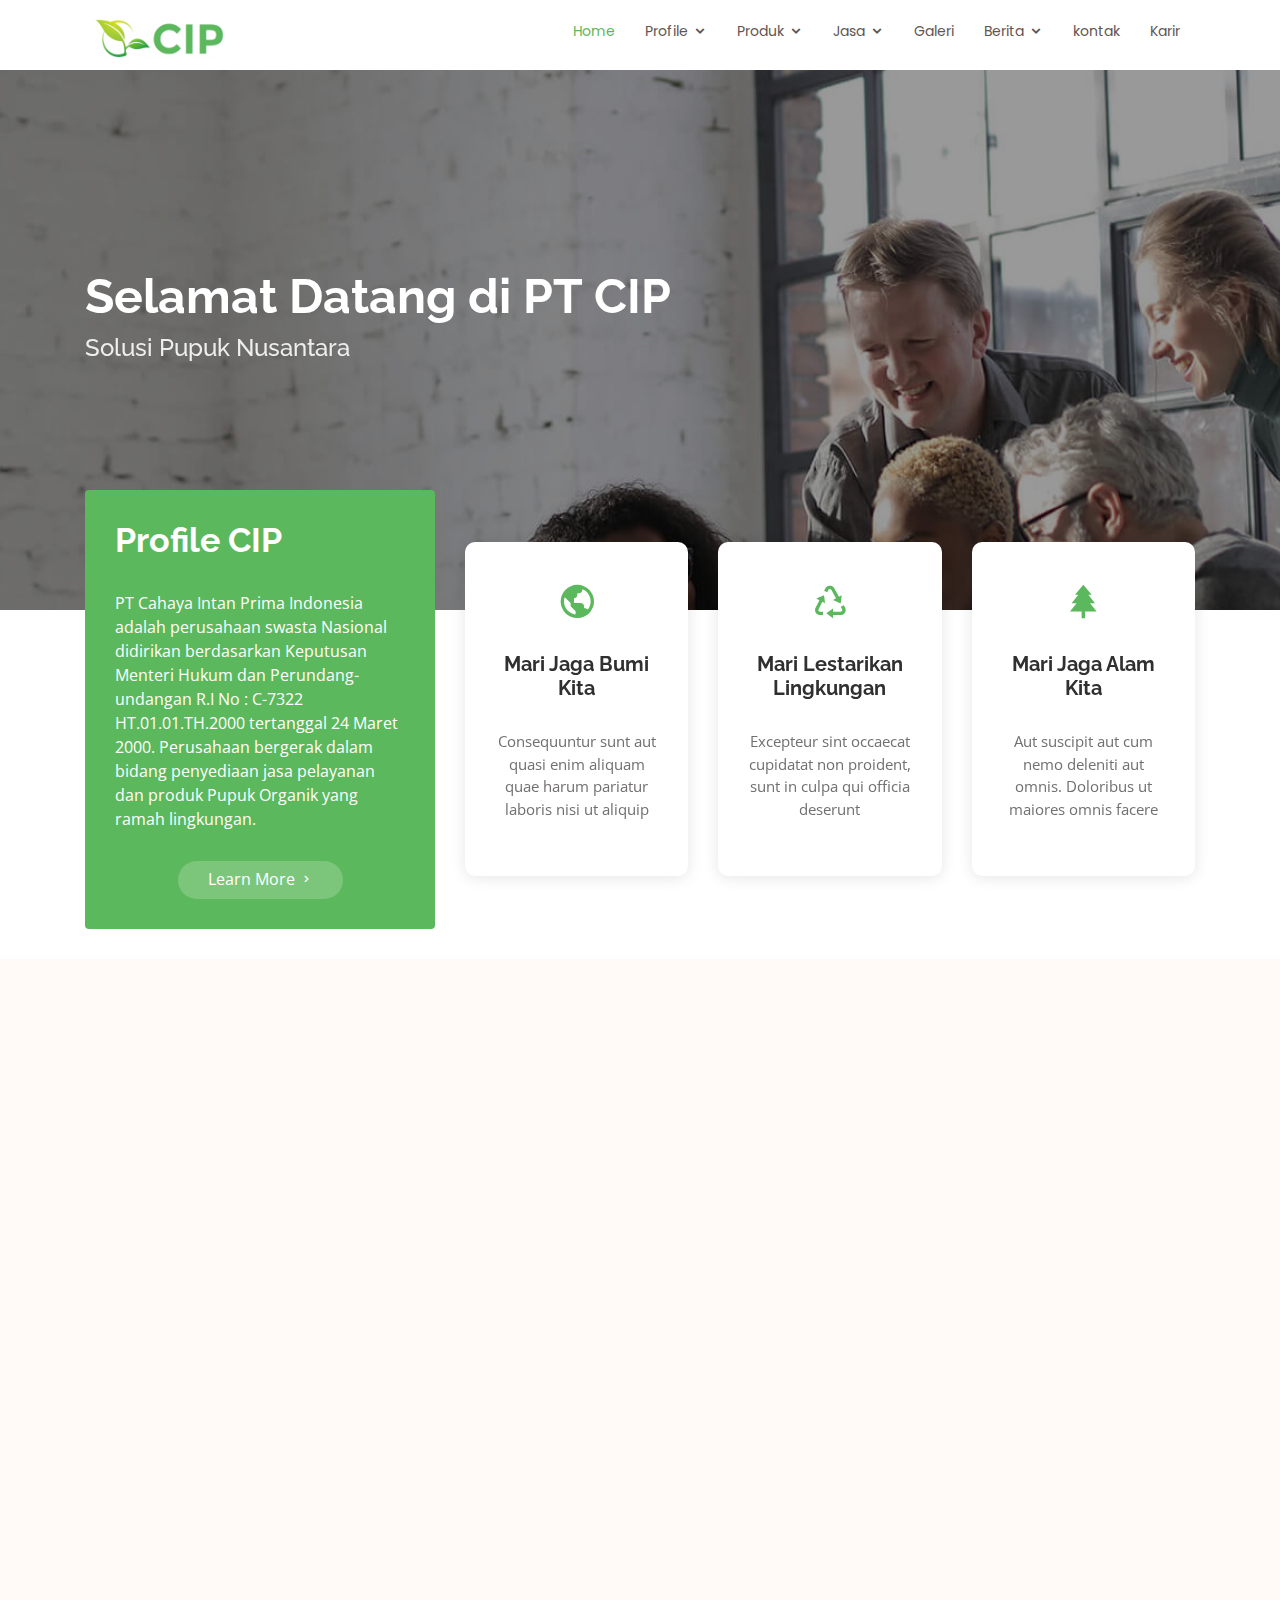
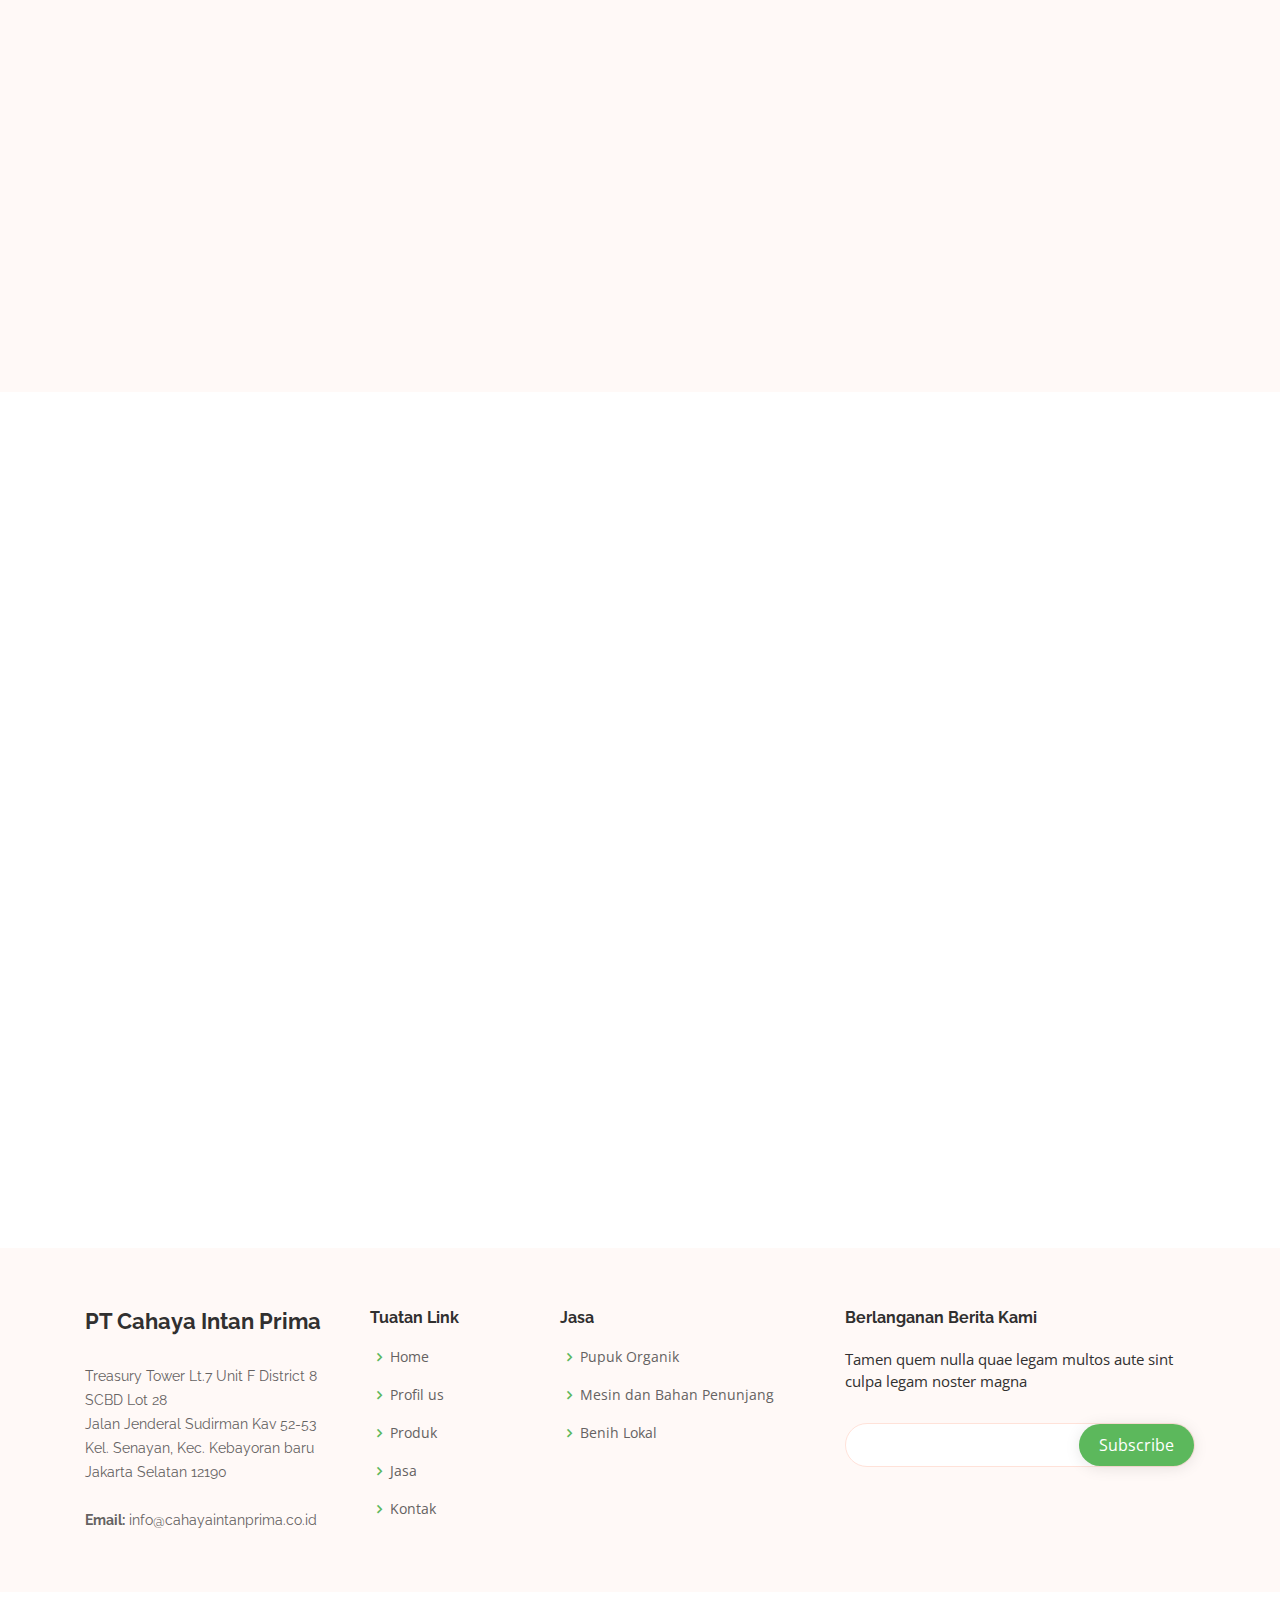
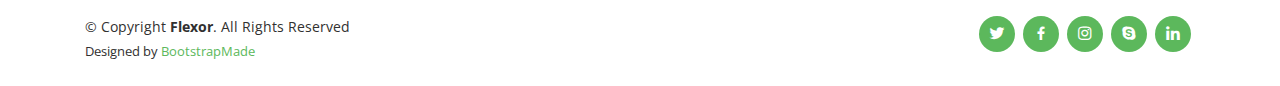
==== commit f4d58f80: "no" ====
--- a/index.html
+++ b/index.html
@@ -90,7 +90,7 @@
   <!-- ======= Hero Section ======= -->
   <section id="hero" class="d-flex flex-column justify-content-center align-items-center">
     <div class="container" data-aos="fade-in">
-      <h1>Selamat Datang di PT CIP TEST</h1>
+      <h1>Selamat Datang di PT CIP</h1>
       <h2>Solusi Pupuk Nusantara</h2>
     </div>
   </section><!-- End Hero -->
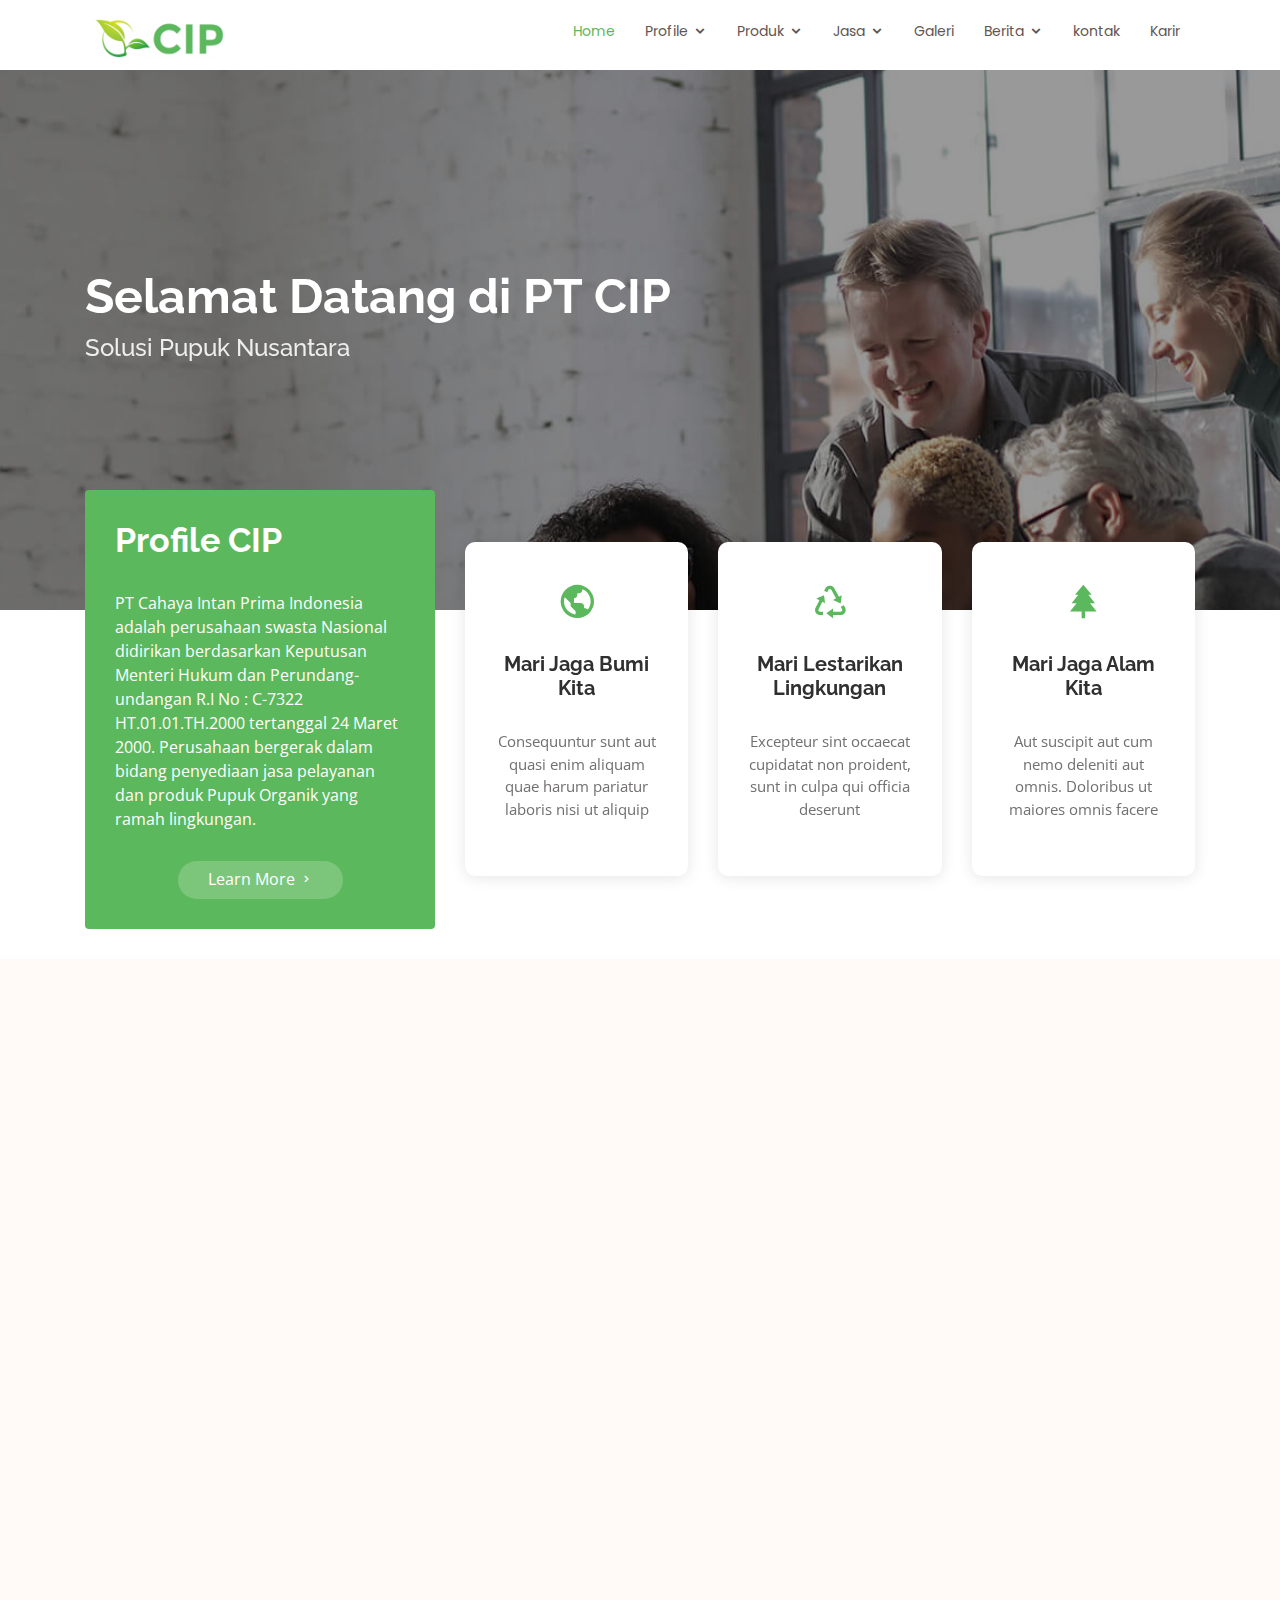
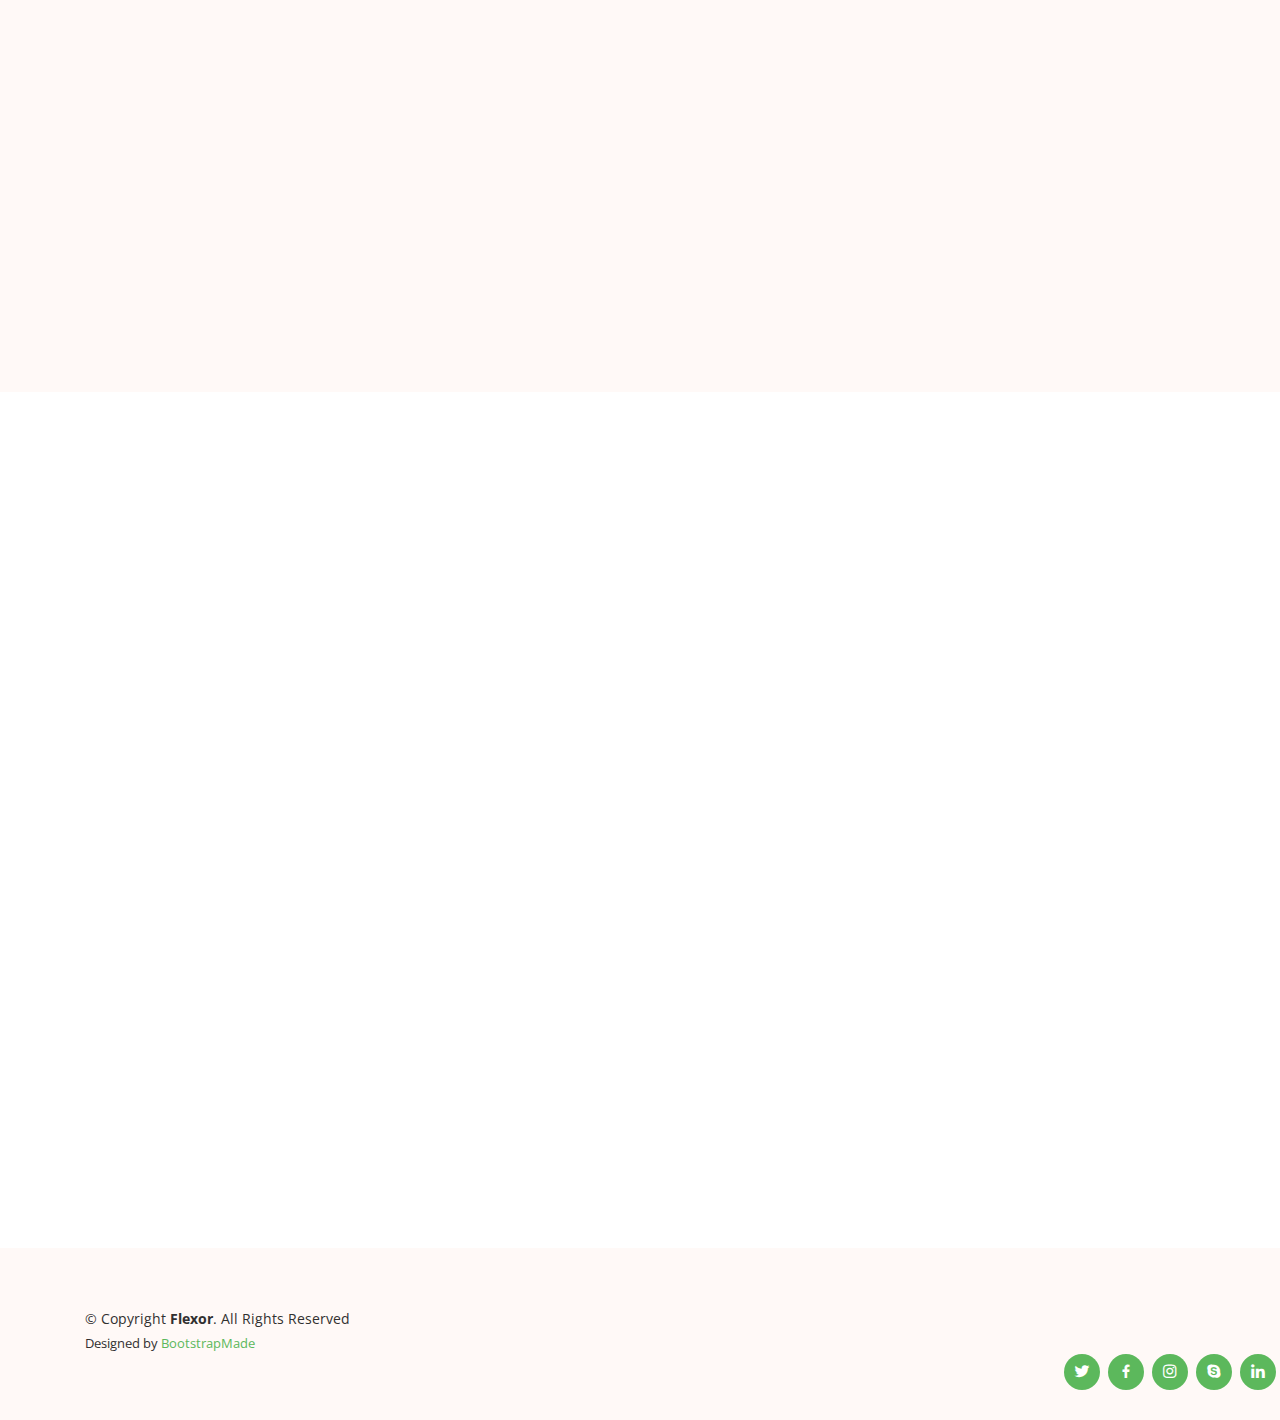
==== commit 791e22e7: "update footer" ====
--- a/index.html
+++ b/index.html
@@ -327,58 +327,10 @@
   <!-- ======= Footer ======= -->
   <footer id="footer">
 
+    
+
     <div class="footer-top">
-      <div class="container">
-        <div class="row">
-
-          <div class="col-lg-3 col-md-6 footer-contact">
-            <h4>PT Cahaya Intan Prima</h4>
-            <p>
-              Treasury Tower Lt.7 Unit F District 8 SCBD Lot 28
-              <br>
-              Jalan Jenderal Sudirman Kav 52-53 Kel. Senayan, Kec. Kebayoran baru
-              <br>
-              Jakarta Selatan 12190 <br><br>
-          
-              <strong>Email:</strong> info@cahayaintanprima.co.id<br>
-            </p>
-          </div>
-
-          <div class="col-lg-2 col-md-6 footer-links">
-            <h4>Tuatan Link</h4>
-            <ul>
-              <li><i class="bx bx-chevron-right"></i> <a href="#">Home</a></li>
-              <li><i class="bx bx-chevron-right"></i> <a href="#">Profil us</a></li>
-              <li><i class="bx bx-chevron-right"></i> <a href="#">Produk</a></li>
-              <li><i class="bx bx-chevron-right"></i> <a href="#">Jasa</a></li>
-              <li><i class="bx bx-chevron-right"></i> <a href="#">Kontak</a></li>
-            </ul>
-          </div>
-
-          <div class="col-lg-3 col-md-6 footer-links">
-            <h4>Jasa</h4>
-            <ul>
-              <li><i class="bx bx-chevron-right"></i> <a href="#">Pupuk Organik</a></li>
-              <li><i class="bx bx-chevron-right"></i> <a href="#">Mesin dan Bahan Penunjang</a></li>
-              <li><i class="bx bx-chevron-right"></i> <a href="#">Benih Lokal</a></li>
-            </ul>
-          </div>
-
-          <div class="col-lg-4 col-md-6 footer-newsletter">
-            <h4>Berlanganan Berita Kami</h4>
-            <p>Tamen quem nulla quae legam multos aute sint culpa legam noster magna</p>
-            <form action="" method="post">
-              <input type="email" name="email"><input type="submit" value="Subscribe">
-            </form>
-          </div>
-
-        </div>
-      </div>
-    </div>
-
-    <div class="container d-lg-flex py-4">
-
-      <div class="mr-lg-auto text-center text-lg-left">
+      <div class="container mr-lg-auto text-center text-lg-left">
         <div class="copyright">
           &copy; Copyright <strong><span>Flexor</span></strong>. All Rights Reserved
         </div>
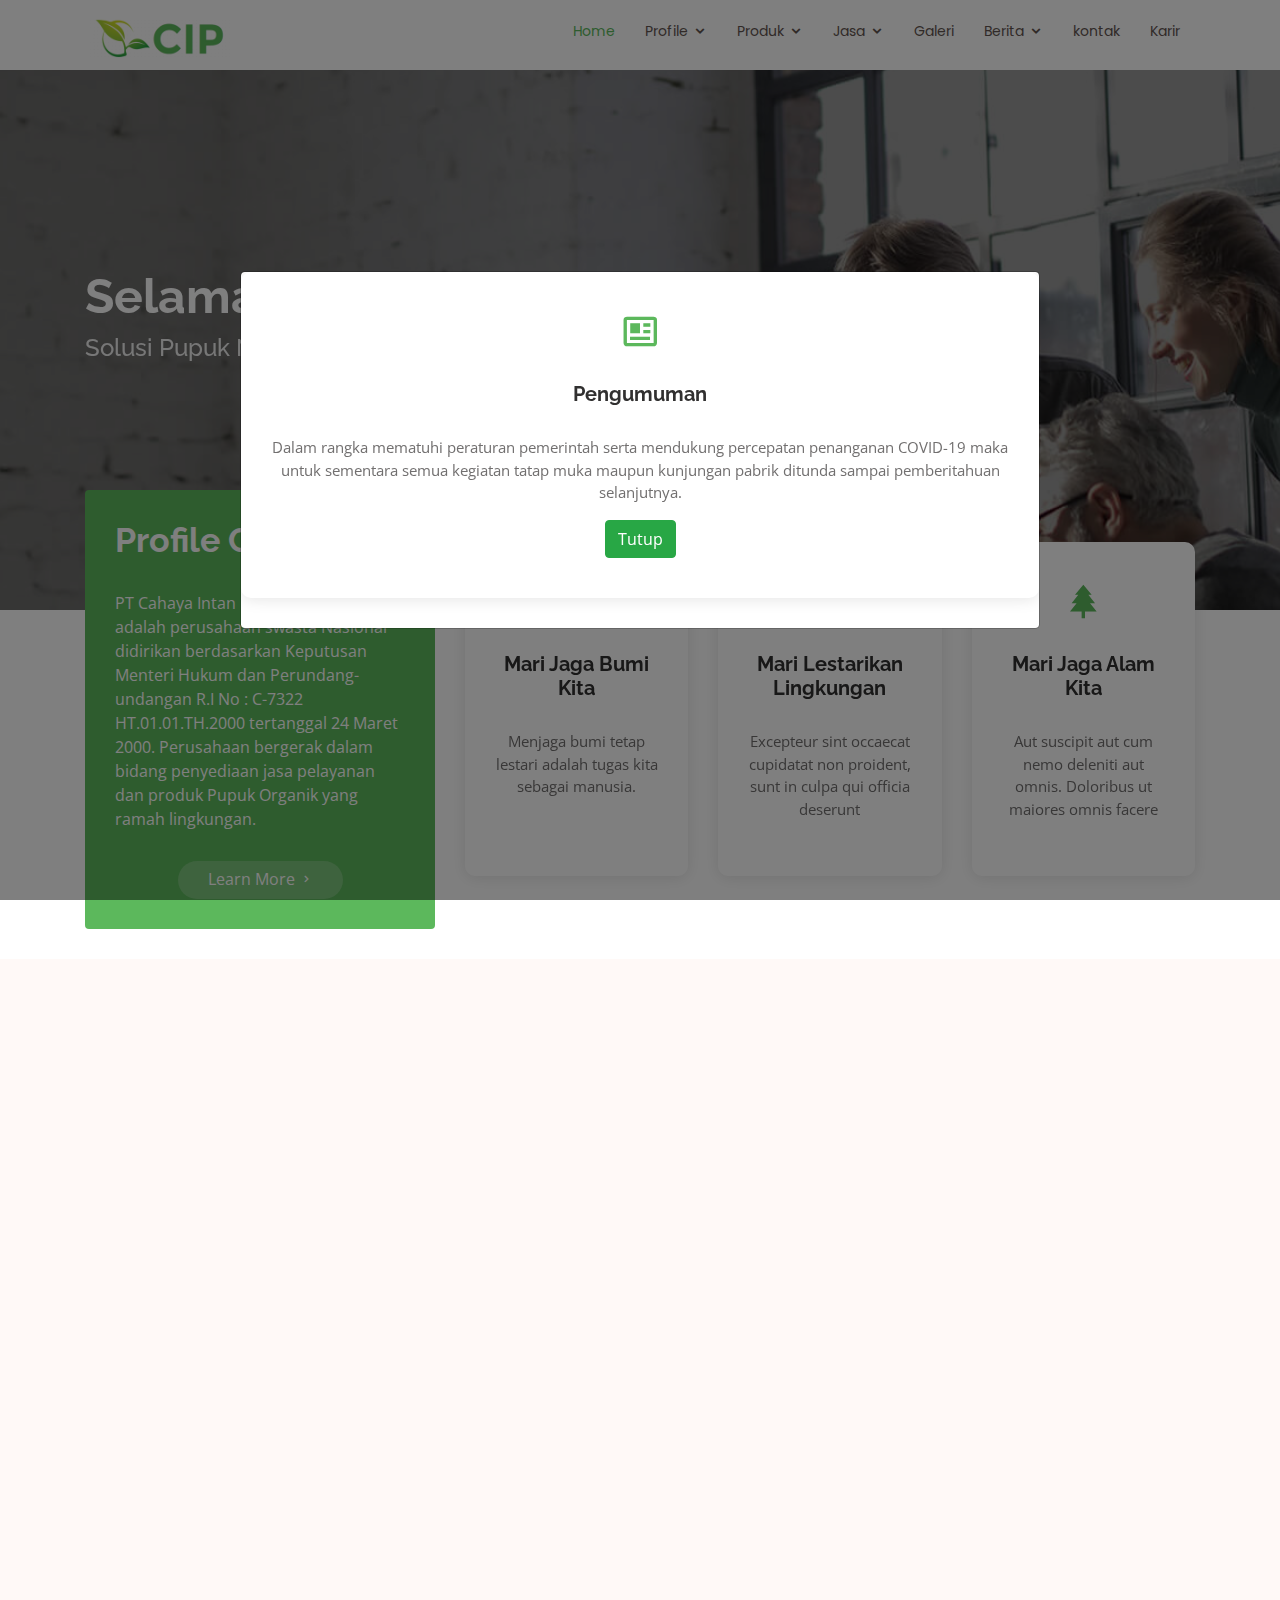
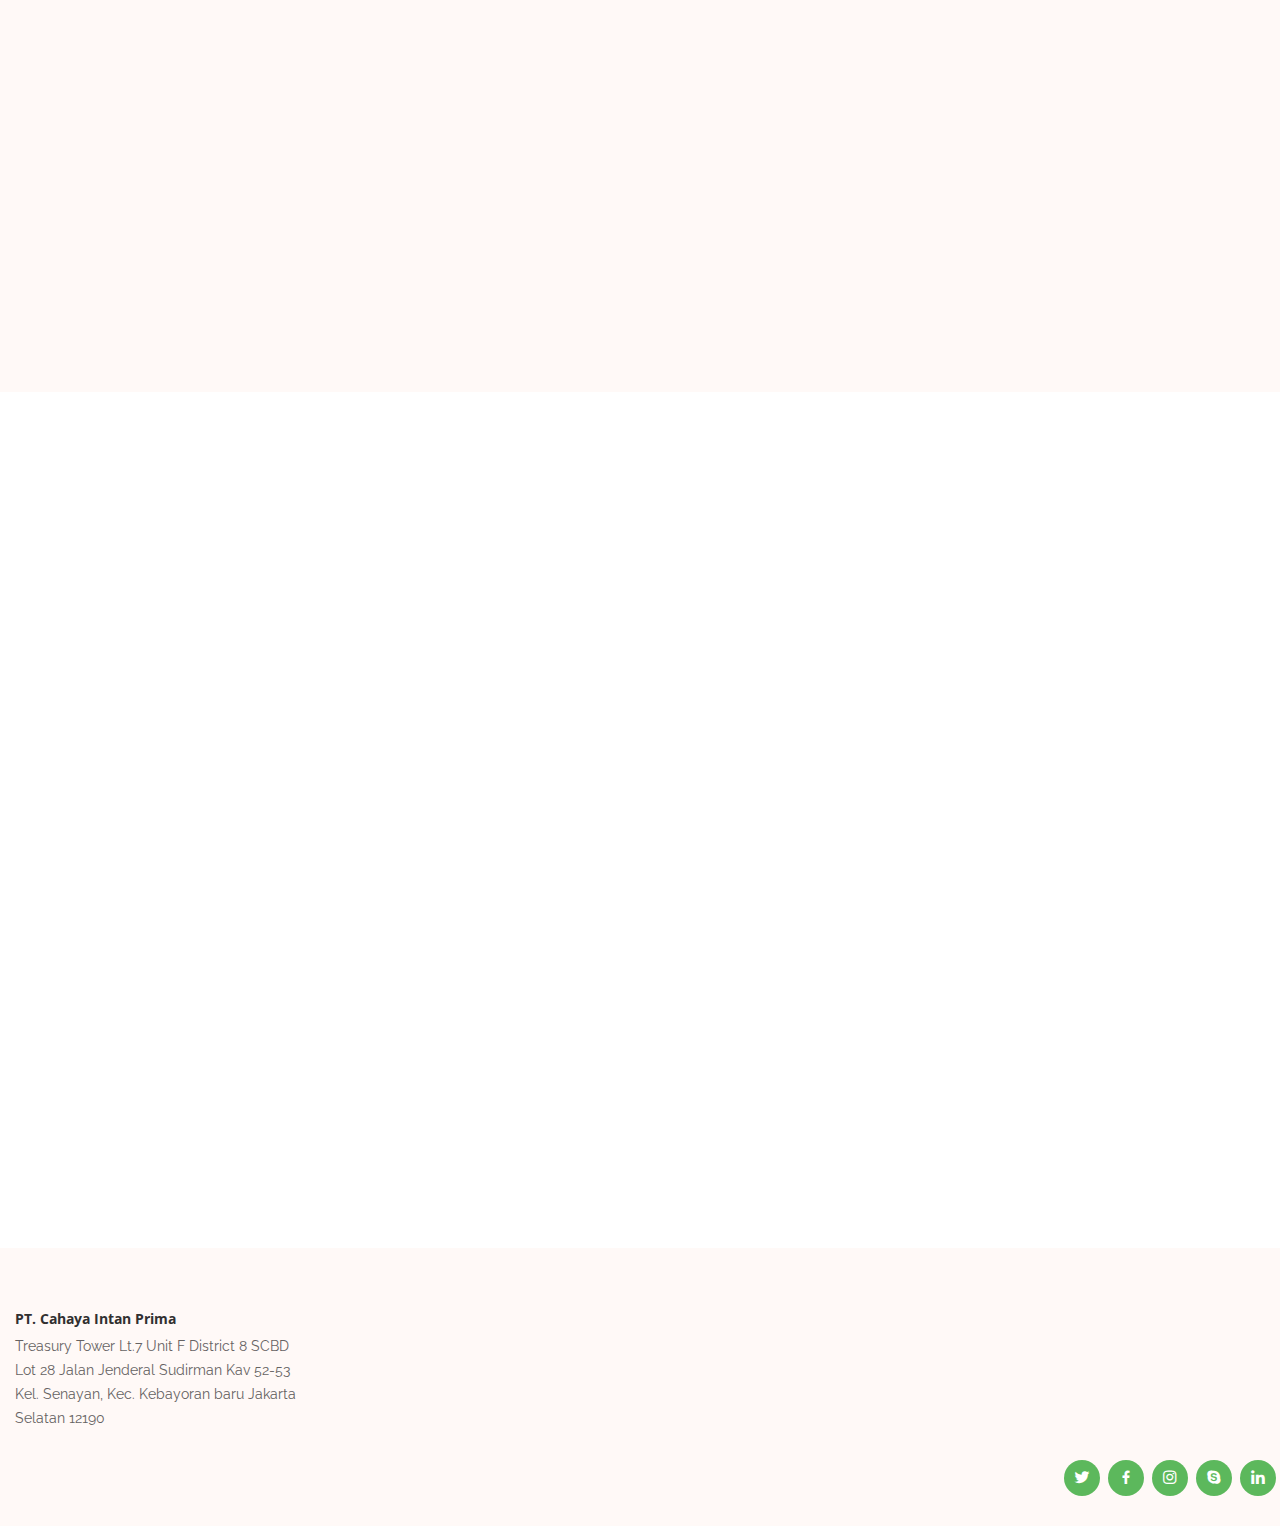
==== commit 7bec3e35: "update pup up" ====
--- a/index.html
+++ b/index.html
@@ -36,6 +36,30 @@
 </head>
 
 <body>
+
+<div class="modal fade" id="myModal">
+  <div class="modal-dialog modal-lg modal-dialog-centered" role="document">
+      <div class="modal-content">
+        <section class="why-us">
+              <div class="icon-boxes justify-content-center">
+                  <div data-aos="fade-up" data-aos-delay="100">
+                    <div class="icon-box">
+                      <i class="bx bx-news"></i>
+                      <h4>Pengumuman</h4>
+                      <p>Dalam rangka mematuhi peraturan pemerintah serta mendukung percepatan penanganan COVID-19 maka untuk sementara semua kegiatan tatap muka maupun kunjungan pabrik ditunda sampai pemberitahuan selanjutnya.</p>
+                      <button type="button" class="btn btn-success mx-auto" data-dismiss="modal">Tutup</button>
+                    </div>
+                    
+                  </div>
+                </div>
+        </section>
+      </div>
+  </div>
+</div>
+
+
+
+
 
   <!-- ======= Header ======= -->
   <header id="header">
@@ -120,7 +144,8 @@
                   <div class="icon-box mt-4 mt-xl-0">
                     <i class="bx bx-world"></i>
                     <h4>Mari Jaga Bumi Kita</h4>
-                    <p>Consequuntur sunt aut quasi enim aliquam quae harum pariatur laboris nisi ut aliquip</p>
+                    <p>Menjaga bumi tetap lestari adalah tugas kita sebagai manusia. 
+                    </p>
                   </div>
                 </div>
                 <div class="col-xl-4 d-flex align-items-stretch" data-aos="fade-up" data-aos-delay="200">
@@ -330,16 +355,18 @@
     
 
     <div class="footer-top">
-      <div class="container mr-lg-auto text-center text-lg-left">
+      <div class="col-lg-3 col-md-6 footer-contact">
         <div class="copyright">
-          &copy; Copyright <strong><span>Flexor</span></strong>. All Rights Reserved
+          <b>PT. Cahaya Intan Prima</b>
         </div>
         <div class="credits">
           <!-- All the links in the footer should remain intact. -->
           <!-- You can delete the links only if you purchased the pro version. -->
           <!-- Licensing information: https://bootstrapmade.com/license/ -->
           <!-- Purchase the pro version with working PHP/AJAX contact form: https://bootstrapmade.com/flexor-free-multipurpose-bootstrap-template/ -->
-          Designed by <a href="https://bootstrapmade.com/">BootstrapMade</a>
+         <p>Treasury Tower Lt.7 Unit F District 8 SCBD Lot 28
+          Jalan Jenderal Sudirman Kav 52-53 Kel. Senayan, Kec. Kebayoran baru
+          Jakarta Selatan 12190</p>
         </div>
       </div>
       <div class="social-links text-center text-lg-right pt-3 pt-lg-0">
--- a/assets/css/style.css
+++ b/assets/css/style.css
@@ -2392,4 +2392,144 @@
 display: inline;
 text-align: right;
 padding-left: 10px;
-}+}
+
+/*--------------------------------------------------------------
+# PUPUP
+--------------------------------------------------------------*/
+
+	/* style untuk link popup */
+	a.popup-link {
+		padding:17px 0;
+		text-align: center;
+		margin:10% auto;
+		position: relative;
+		width: 300px;
+		color: #fff;
+		text-decoration: none;
+		background-color: #FFBA00;
+		border-radius: 3px;
+		box-shadow: 0 5px 0px 0px #eea900;
+		display: block;
+	}
+	a.popup-link:hover {
+		background-color: #ff9900;
+		box-shadow: 0 3px 0px 0px #eea900;
+		-webkit-transition:all 1s;
+		transition:all 1s;
+	}
+	/* end link popup*/
+	/* animasi popup */
+
+	@-webkit-keyframes autopopup {
+		from {opacity: 0;margin-top:-200px;}
+		to {opacity: 1;}
+	}
+	@-moz-keyframes autopopup {
+		from {opacity: 0;margin-top:-200px;}
+		to {opacity: 1;}
+	}
+	@keyframes autopopup {
+		from {opacity: 0;margin-top:-200px;}
+		to {opacity: 1;}
+	}
+	/* end animasi popup */
+	/*style untuk popup */	
+	#popup {
+		background-color: rgba(0,0,0,0.8);
+		position: fixed;
+		top:0;
+		left:0;
+		right:0;
+		bottom:0;
+		margin:0;
+		-webkit-animation:autopopup 2s;
+		-moz-animation:autopopup 2s;
+		animation:autopopup 2s;
+	}
+	#popup:target {
+		-webkit-transition:all 1s;
+		-moz-transition:all 1s;
+		transition:all 1s;
+		opacity: 0;
+		visibility: hidden;
+	}
+
+	@media (min-width: 768px){
+		.popup-container {
+			width:600px;
+		}
+	}
+	@media (max-width: 767px){
+		.popup-container {
+			width:100%;
+		}
+	}
+	.popup-container {
+		position: relative;
+		margin:7% auto;
+		padding:30px 50px;
+		background-color: #fafafa;
+		color:#333;
+		border-radius: 3px;
+	}
+
+	a.popup-close {
+		position: absolute;
+		top:3px;
+		right:3px;
+		background-color: #333;
+		padding:7px 10px;
+		font-size: 20px;
+		text-decoration: none;
+		line-height: 1;
+		color:#fff;
+	}
+	/* end style popup */
+
+	/* style untuk isi popup */
+	.popup-form {
+		margin:10px auto;
+	}
+		.popup-form h2 {
+			margin-bottom: 5px;
+			font-size: 37px;
+			text-transform: uppercase;
+		}
+		.popup-form .input-group {
+			margin:10px auto;
+		}
+			.popup-form .input-group input {
+				padding:17px;
+				text-align: center;
+				margin-bottom: 10px;
+				border-radius:3px;
+				font-size: 16px; 
+				display: block;
+				width: 100%;
+			}
+			.popup-form .input-group input:focus {
+				outline-color:#FB8833; 
+			}
+			.popup-form .input-group input[type="email"] {
+				border:0px;
+				position: relative;
+			}
+			.popup-form .input-group input[type="submit"] {
+				background-color: #FB8833;
+				color: #fff;
+				border: 0;
+				cursor: pointer;
+			}
+			.popup-form .input-group input[type="submit"]:focus {
+				box-shadow: inset 0 3px 7px 3px #ea7722;
+			}
+	/* end style isi popup */
+
+
+  #btn-color {
+    color: #fff;
+    background-color: #6c757d;
+    border-color: #6c757d;
+  }
+ 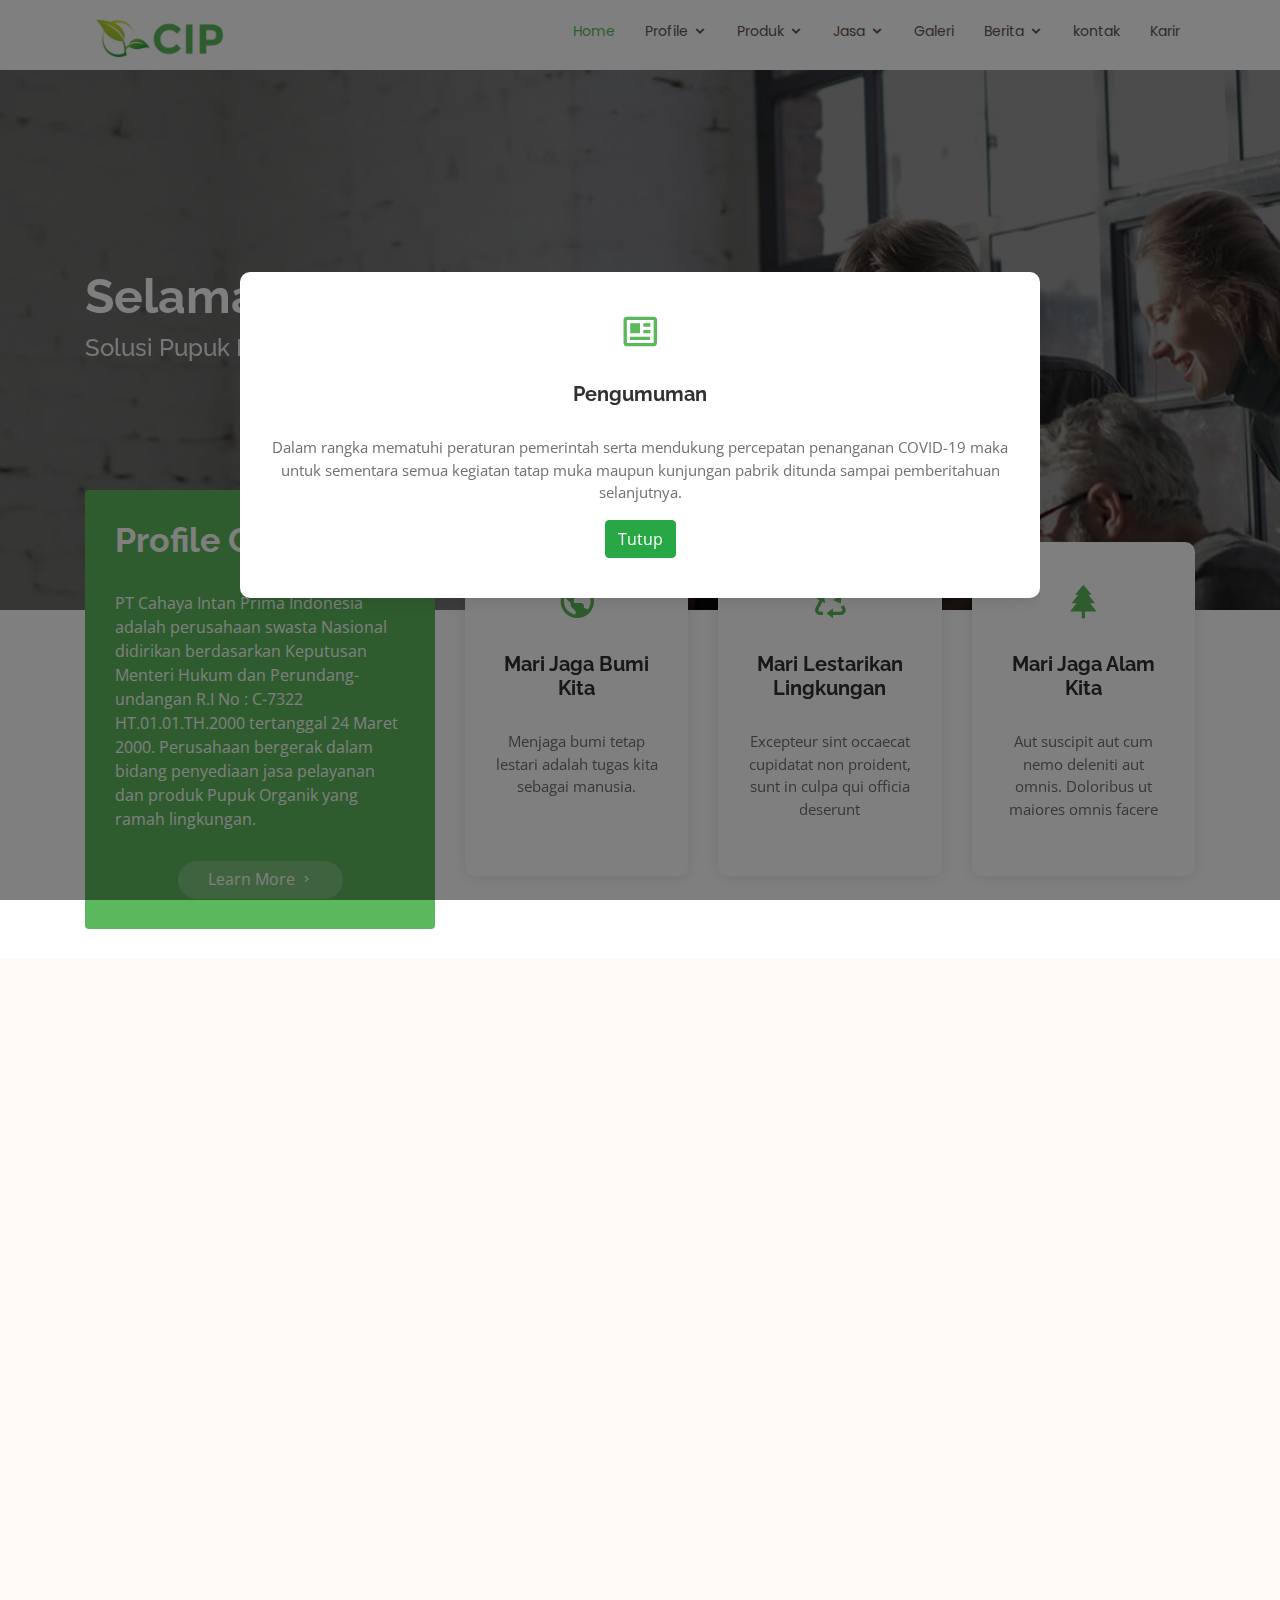
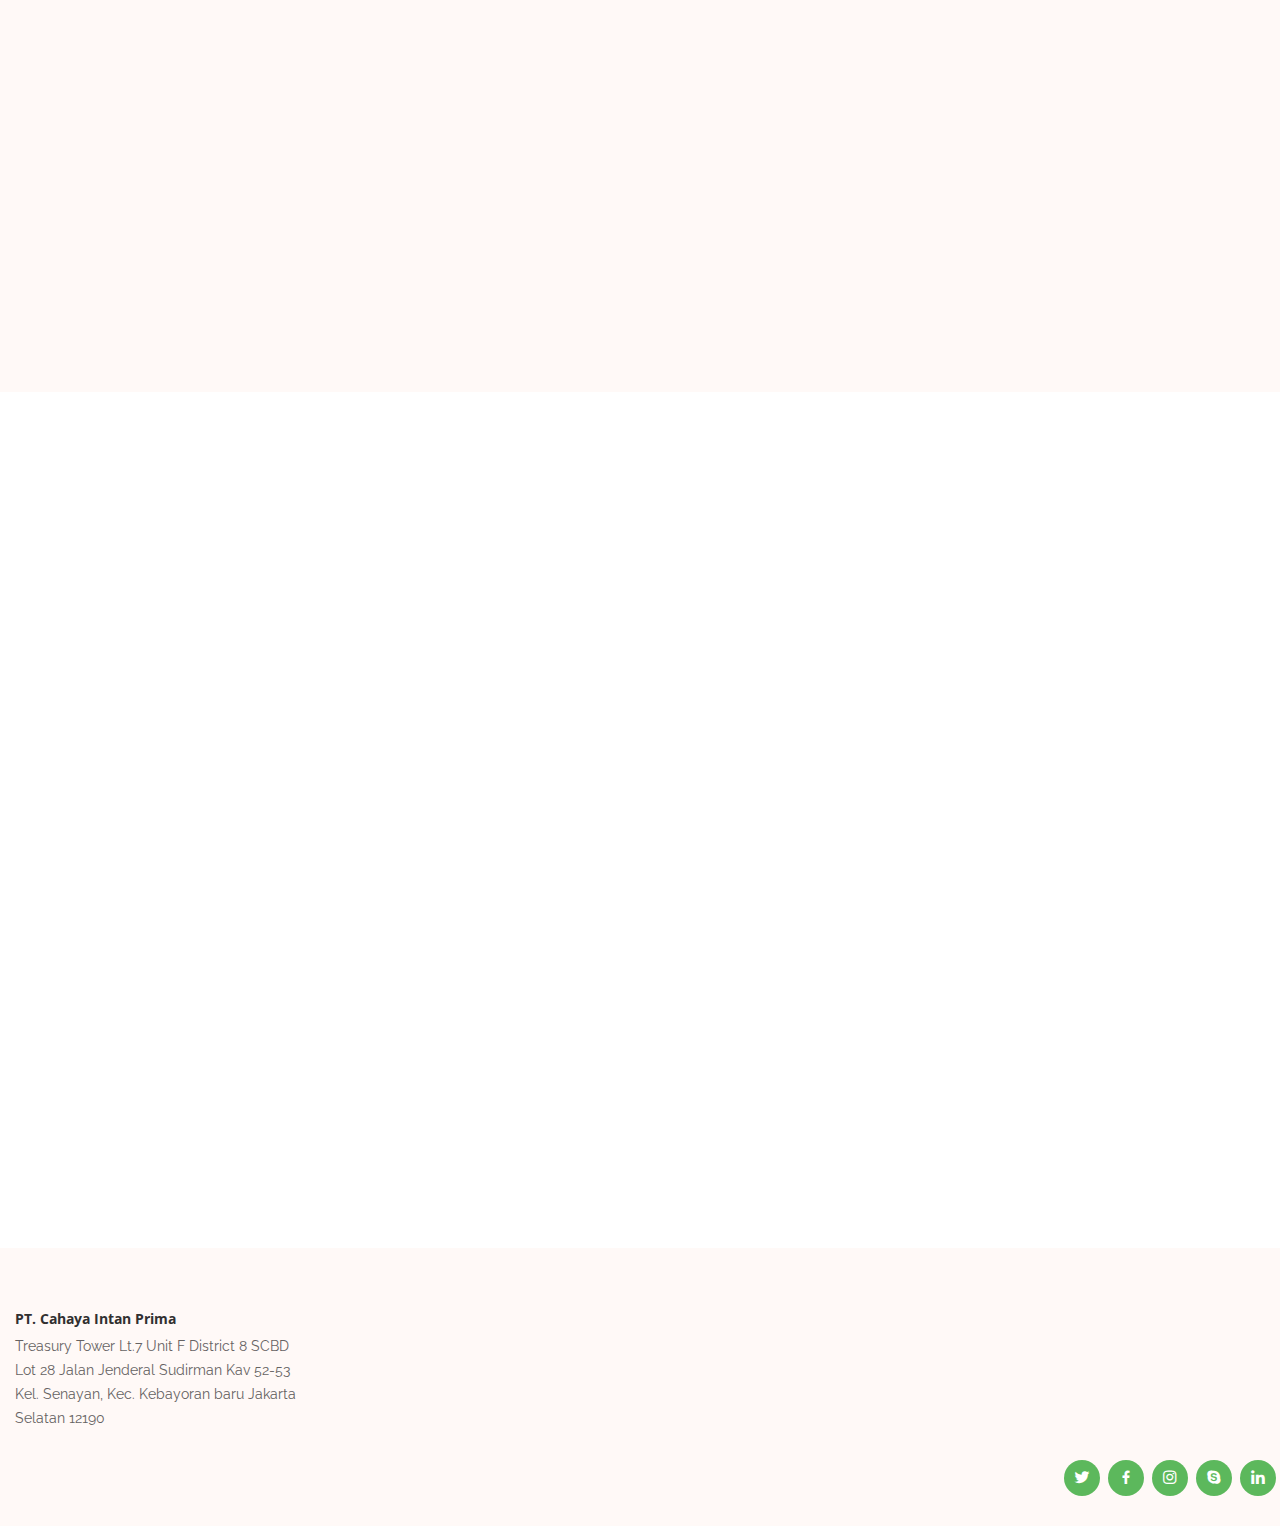
==== commit d50ce230: "revisi pup up" ====
--- a/index.html
+++ b/index.html
@@ -39,7 +39,6 @@
 
 <div class="modal fade" id="myModal">
   <div class="modal-dialog modal-lg modal-dialog-centered" role="document">
-      <div class="modal-content">
         <section class="why-us">
               <div class="icon-boxes justify-content-center">
                   <div data-aos="fade-up" data-aos-delay="100">
@@ -49,11 +48,9 @@
                       <p>Dalam rangka mematuhi peraturan pemerintah serta mendukung percepatan penanganan COVID-19 maka untuk sementara semua kegiatan tatap muka maupun kunjungan pabrik ditunda sampai pemberitahuan selanjutnya.</p>
                       <button type="button" class="btn btn-success mx-auto" data-dismiss="modal">Tutup</button>
                     </div>
-                    
                   </div>
                 </div>
         </section>
-      </div>
   </div>
 </div>
 
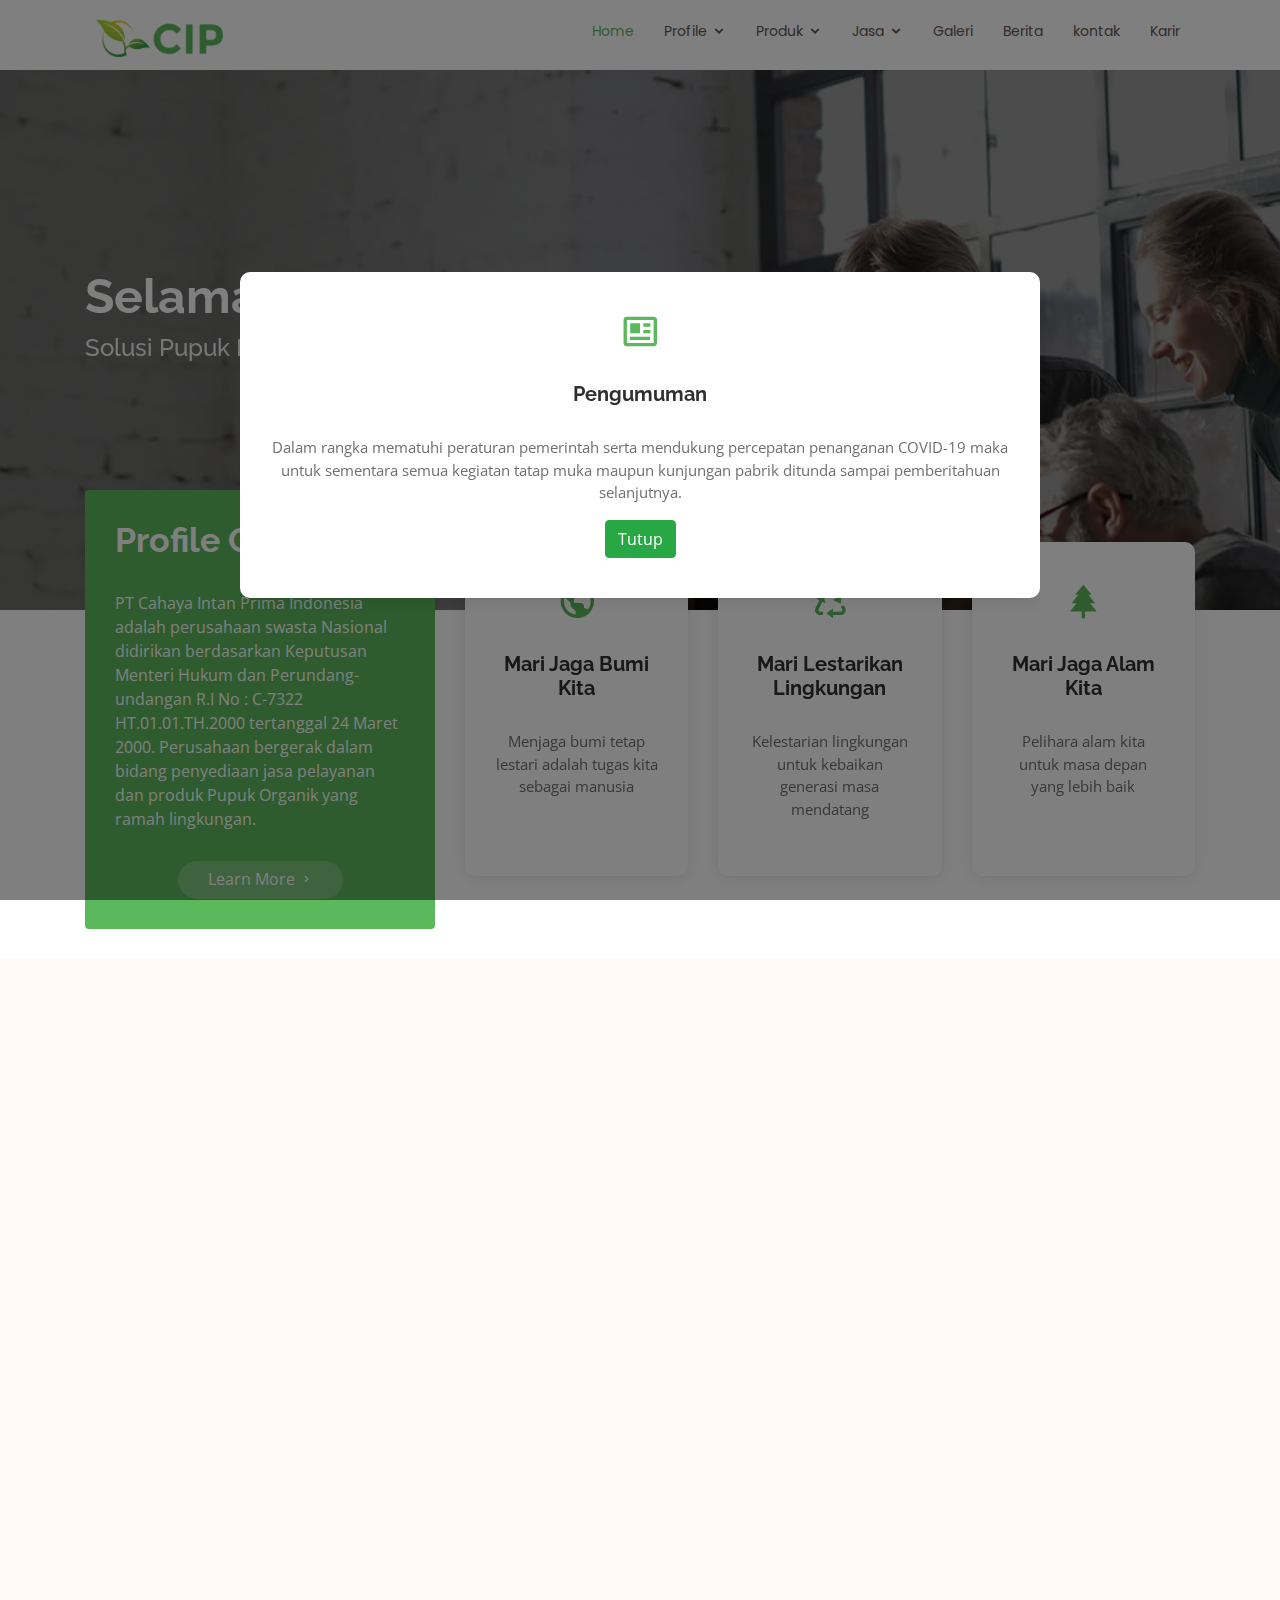
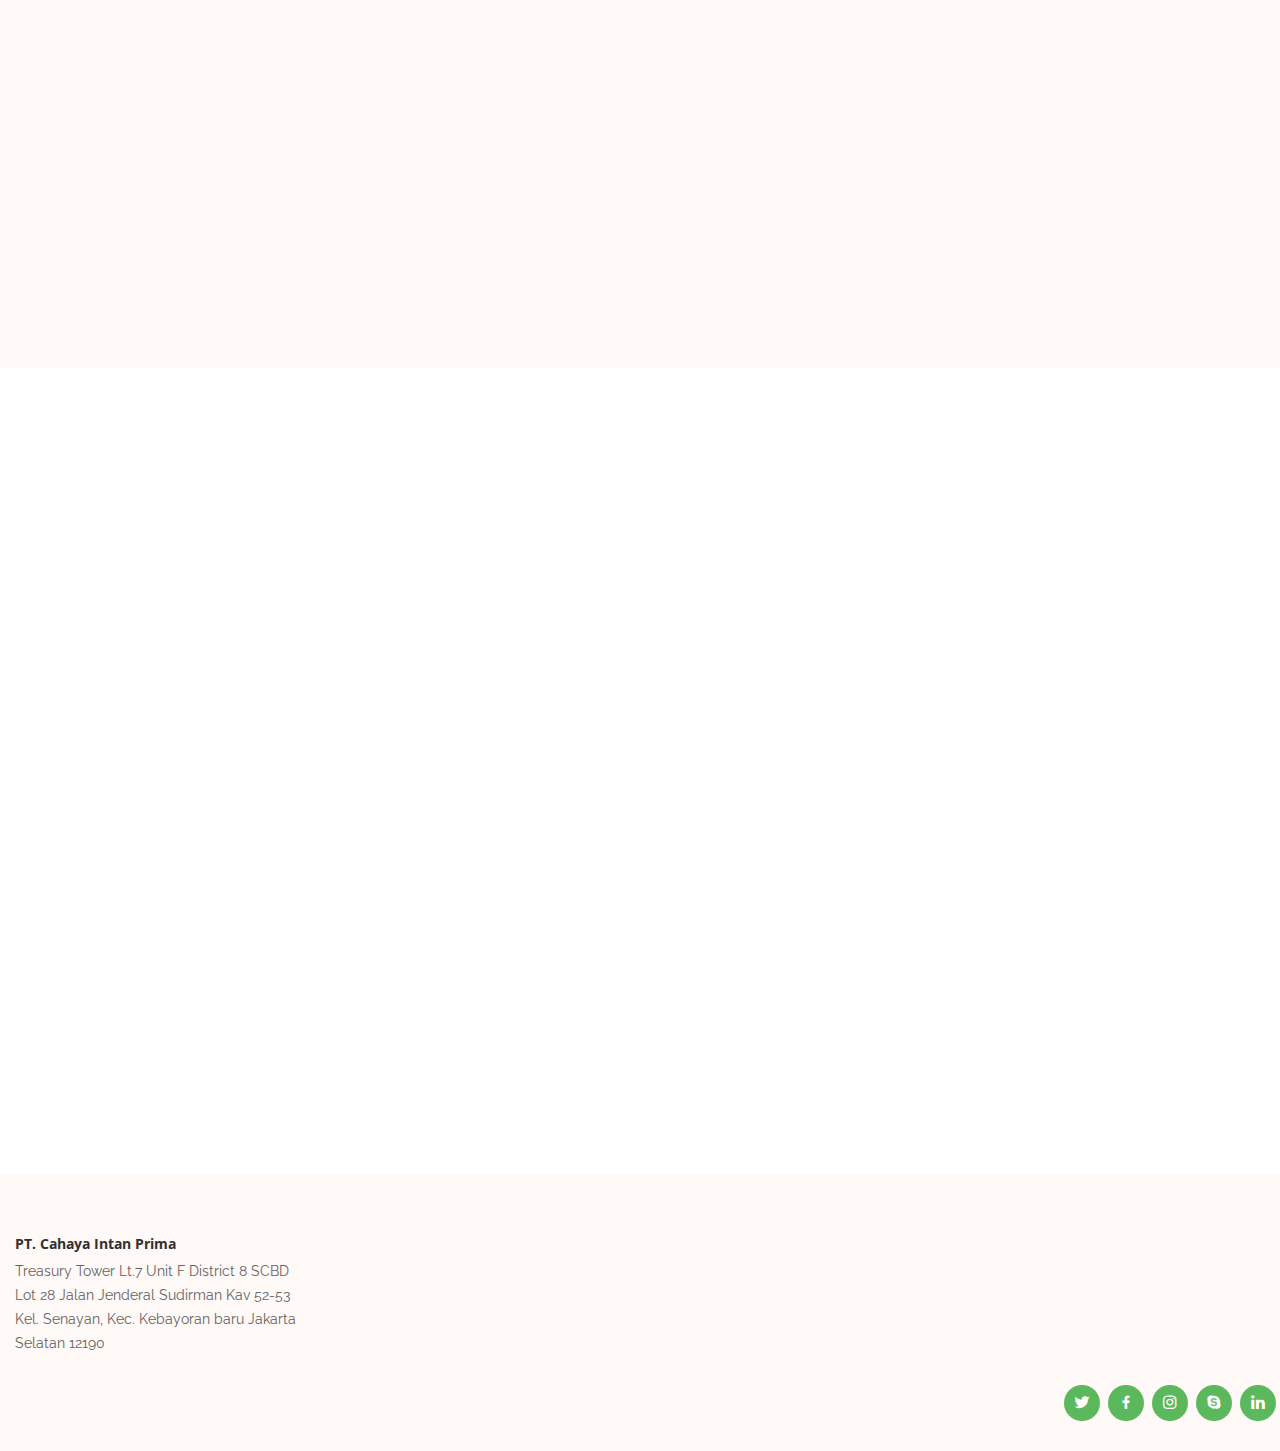
==== commit 9c765954: "uodate konten dan berita" ====
--- a/index.html
+++ b/index.html
@@ -93,11 +93,7 @@
             </ul>
           </li>
           <li><a href="galery.html">Galeri</a></li>
-          <li class="drop-down"><a href="#berita">Berita</a>
-            <ul>
-              <li><a href="berita.html">Berita Pupuk</a></li>
-              <li><a href="#">Berita Umum</a></li>
-            </ul>
+          <li><a href="#berita">Berita</a>
           </li>
           <li><a href="contact.html">kontak</a></li>
           <li><a href="karir.html">Karir</a></li>
@@ -141,7 +137,7 @@
                   <div class="icon-box mt-4 mt-xl-0">
                     <i class="bx bx-world"></i>
                     <h4>Mari Jaga Bumi Kita</h4>
-                    <p>Menjaga bumi tetap lestari adalah tugas kita sebagai manusia. 
+                    <p>Menjaga bumi tetap lestari adalah tugas kita sebagai manusia
                     </p>
                   </div>
                 </div>
@@ -149,14 +145,14 @@
                   <div class="icon-box mt-4 mt-xl-0">
                     <i class="bx bx-recycle"></i>
                     <h4>Mari Lestarikan Lingkungan</h4>
-                    <p>Excepteur sint occaecat cupidatat non proident, sunt in culpa qui officia deserunt</p>
+                    <p>Kelestarian lingkungan untuk kebaikan generasi masa mendatang</p>
                   </div>
                 </div>
                 <div class="col-xl-4 d-flex align-items-stretch" data-aos="fade-up" data-aos-delay="300">
                   <div class="icon-box mt-4 mt-xl-0">
                     <i class="bx bxs-tree"></i>
                     <h4>Mari Jaga Alam Kita</h4>
-                    <p>Aut suscipit aut cum nemo deleniti aut omnis. Doloribus ut maiores omnis facere</p>
+                    <p>Pelihara alam kita untuk masa depan yang lebih baik</p>
                   </div>
                 </div>
               </div>
@@ -173,7 +169,7 @@
 
         <div class="section-title" data-aos="fade-up">
           <h2>Produk</h2>
-          <p>Magnam dolores commodi suscipit. Necessitatibus eius consequatur ex aliquid fuga eum quidem. Sit sint consectetur velit. Quisquam quos quisquam cupiditate. Et nemo qui impedit suscipit alias ea. Quia fugiat sit in iste officiis commodi quidem hic quas.</p>
+          <p>Sebagai perusahaan yang mendukung pelestarian lingkungan hidup, PT Cahaya Intan Prima (CIP) menyediakan berbagai produk yang ramah lingkungan antara lain untuk :</p>
         </div>
 
         <div class="row">
@@ -181,21 +177,21 @@
             <div class="icon-box">
               <div class="icon"><i class="icofont-leaf"></i></div>
               <h4 class="title"><a href="produk.html">Pupuk Organik</a></h4>
-              <p class="description">Voluptatum deleniti atque corrupti quos dolores et quas molestias excepturi sint occaecati cupiditate non provident</p>
+              <p class="description">Meningkatkan efektivitas tanaman dalam menyerap unsur hara dan meningkatkan kesuburan tanah</p>
             </div>
           </div>
           <div class="col-lg-4 col-md-6" data-aos="fade-up" data-aos-delay="100">
             <div class="icon-box">
               <div class="icon"><i class="icofont-chart-bar-graph"></i></div>
               <h4 class="title"><a href="">Mesin dan Bahan Penunjang</a></h4>
-              <p class="description">Minim veniam, quis nostrud exercitation ullamco laboris nisi ut aliquip ex ea commodo consequat tarad limino ata</p>
+              <p class="description">Menggunakan system Mechanical Agitator yang membuat sistem pengadukan lebih merata</p>
             </div>
           </div>
           <div class="col-lg-4 col-md-6" data-aos="fade-up" data-aos-delay="200">
             <div class="icon-box">
               <div class="icon"><i class="icofont-wheat"></i></div>
               <h4 class="title"><a href="">Benih Lokal</a></h4>
-              <p class="description">Duis aute irure dolor in reprehenderit in voluptate velit esse cillum dolore eu fugiat nulla pariatur</p>
+              <p class="description">Bisa didaur ulang, organik, tahan terhadap kondisi kekurangan air, dan tahan terhadap hama penyakit</p>
             </div>
           </div>
 
@@ -209,7 +205,7 @@
 
         <div class="section-title" data-aos="fade-up">
           <h2>Jasa</h2>
-          <p>Magnam dolores commodi suscipit. Necessitatibus eius consequatur ex aliquid fuga eum quidem. Sit sint consectetur velit. Quisquam quos quisquam cupiditate. Et nemo qui impedit suscipit alias ea. Quia fugiat sit in iste officiis commodi quidem hic quas.</p>
+          <p>PT Cahaya Intan Prima juga menyediakan Jasa Kontraktor Lingkungan dibidang perbaikan lingkungan hidup, yang terbagi dalam 3 divisi yaitu :</p>
         </div>
 
         <div class="row">
@@ -217,13 +213,13 @@
             <div class="icon-box">
               <div class="icon"><i class="icofont-computer"></i></div>
               <h4 class="title"><a href="jasa.html">Rehabilitasi Lahan</a></h4>
-              <p class="description">Voluptatum deleniti atque corrupti quos dolores et quas molestias excepturi sint occaecati cupiditate non provident</p>
+              <p class="description">Penanganan & pengendalian erosi dan sedimentasi (pada pembangunan infrastruktur jalan tol, akses jalan, bendungan</p>
             </div>
           </div>
           <div class="col-lg-4 col-md-6" data-aos="fade-up" data-aos-delay="100">
             <div class="icon-box">
               <div class="icon"><i class="icofont-chart-bar-graph"></i></div>
-              <h4 class="title"><a href="">Rehabilitasi Limbah</a></h4>
+              <h4 class="title"><a href="">Pengelolaan Limbah</a></h4>
               <p class="description">Minim veniam, quis nostrud exercitation ullamco laboris nisi ut aliquip ex ea commodo consequat tarad limino ata</p>
             </div>
           </div>
@@ -231,7 +227,7 @@
             <div class="icon-box">
               <div class="icon"><i class="icofont-earth"></i></div>
               <h4 class="title"><a href="">Pengendali Erosi Infra Struktur</a></h4>
-              <p class="description">Duis aute irure dolor in reprehenderit in voluptate velit esse cillum dolore eu fugiat nulla pariatur</p>
+              <p class="description">Didukung dengan pengalaman, profesional, dan peralatan modern milik perusahaan</p>
             </div>
           </div>
 
@@ -243,7 +239,7 @@
           <div class="container">
             <div class="section-title" data-aos="fade-up">
               <h2>Berita</h2>
-              <p>Magnam dolores commodi suscipit. Necessitatibus eius consequatur ex aliquid fuga eum quidem. Sit sint consectetur velit. Quisquam quos quisquam cupiditate. Et nemo qui impedit suscipit alias ea. Quia fugiat sit in iste officiis commodi quidem hic quas.</p>
+            
             </div>
     
             <div class="row">
@@ -252,23 +248,22 @@
                 <article class="entry">
     
                   <div class="entry-img">
-                    <img src="assets/img/blog-4.jpg" alt="" class="img-fluid">
+                    <img src="assets/img/berita01.jpg" alt="" class="img-fluid">
                   </div>
     
                   <h2 class="entry-title">
-                    <a href="blog-single.html">Non rem rerum nam cum quo minus. Dolor distinctio deleniti explicabo eius exercitationem.</a>
+                    <a href="blog-single.html">Manfaat Penggunaan Pupuk Organik</a>
                   </h2>
     
                   <div class="entry-meta">
                     <ul>
-                      <li class="d-flex align-items-center"><i class="icofont-user"></i> <a href="blog-single.html">John Doe</a></li>
                       <li class="d-flex align-items-center"><i class="icofont-wall-clock"></i> <a href="blog-single.html"><time datetime="2020-01-01">Jan 1, 2020</time></a></li>
                     </ul>
                   </div>
     
                   <div class="entry-content">
                     <p>
-                      Aspernatur rerum perferendis et sint. Voluptates cupiditate voluptas atque quae. Rem veritatis rerum enim et autem. Saepe atque cum eligendi eaque iste omnis a qui.
+                      Sejarah penggunaan pupuk pada dasarnya merupakan bagian daripada sejarah pertanian. Penggunaan pupuk diperkirakan sudah dimulai sejak permulaan manusia mengenal bercocok tanam, yaitu sekitar 5.000 tahun yang lalu.
                     </p>
                     <div class="read-more">
                       <a href="blog-single.html">Read More</a>
@@ -282,23 +277,23 @@
                 <article class="entry">
     
                   <div class="entry-img">
-                    <img src="assets/img/blog-5.jpg" alt="" class="img-fluid">
+                    <img src="assets/img/berita02.jpg" alt="" class="img-fluid">
                   </div>
     
                   <h2 class="entry-title">
-                    <a href="blog-single.html">Blanditiis dignissimos deleniti. Rerum iste et.</a>
+                    <a href="blog-single.html">Jokowi dan Prabowo Harus Bisa Ajak Milenial Bangun Sektor Pertanian</a>
                   </h2>
     
                   <div class="entry-meta">
                     <ul>
-                      <li class="d-flex align-items-center"><i class="icofont-user"></i> <a href="blog-single.html">John Doe</a></li>
+                      
                       <li class="d-flex align-items-center"><i class="icofont-wall-clock"></i> <a href="blog-single.html"><time datetime="2020-01-01">Jan 1, 2020</time></a></li>
                     </ul>
                   </div>
     
                   <div class="entry-content">
                     <p>
-                      Quidem et eum explicabo quia illo numquam nostrum corrupti provident. Quia aspernatur et et facere. Quisquam maiores natus nihil incidunt ipsum est optio eum maxime. Dignissimos vitae explicabo. Corrupti esse sed a a. Laborum optio reprehenderit quia dena per.
+                      Ekonom Institute for Development of Economics and Finance (Indef), Bhima Yudhistira Adhinegara mengatakan kedua calon presiden RI yaitu Joko Widodo (Jokowi) dan Prabowo Subianto harus mampu membuat kaum milenial tertarik masuk ke sektor pertanian.
                     </p>
                     <div class="read-more">
                       <a href="blog-single.html">Read More</a>
@@ -312,23 +307,22 @@
                 <article class="entry">
     
                   <div class="entry-img">
-                    <img src="assets/img/blog-6.jpg" alt="" class="img-fluid">
+                    <img src="assets/img/berita03.jpg" alt="" class="img-fluid">
                   </div>
     
                   <h2 class="entry-title">
-                    <a href="blog-single.html">Debitis cupiditate saepe ex quam aut id. Consequatur dignissimos et id id.</a>
+                    <a href="blog-single.html">Pembenah Tanah untuk Meningkatkan Produktivitas Lahan Pertanian</a>
                   </h2>
     
                   <div class="entry-meta">
                     <ul>
-                      <li class="d-flex align-items-center"><i class="icofont-user"></i> <a href="blog-single.html">John Doe</a></li>
                       <li class="d-flex align-items-center"><i class="icofont-wall-clock"></i> <a href="blog-single.html"><time datetime="2020-01-01">Jan 1, 2020</time></a></li>
                     </ul>
                   </div>
     
                   <div class="entry-content">
                     <p>
-                      Modi dolor et placeat ut iure ad. Qui perferendis fugit quo et cumque facilis et debitis rerum. Repellendus animi qui eos. Unde perferendis et tempora Ratione porro omnis magn delata sera marto ned.
+                      Pembenah tanah (soil conditioner) dapat digunakan untuk mempercepat pemulihan kualitas tanah. Tulisan ini menguraikan prinsip pemanfaatan pembenah tanah, jenis dan klasifikasi pembenah tanah, 
                     </p>
                     <div class="read-more">
                       <a href="blog-single.html">Read More</a>
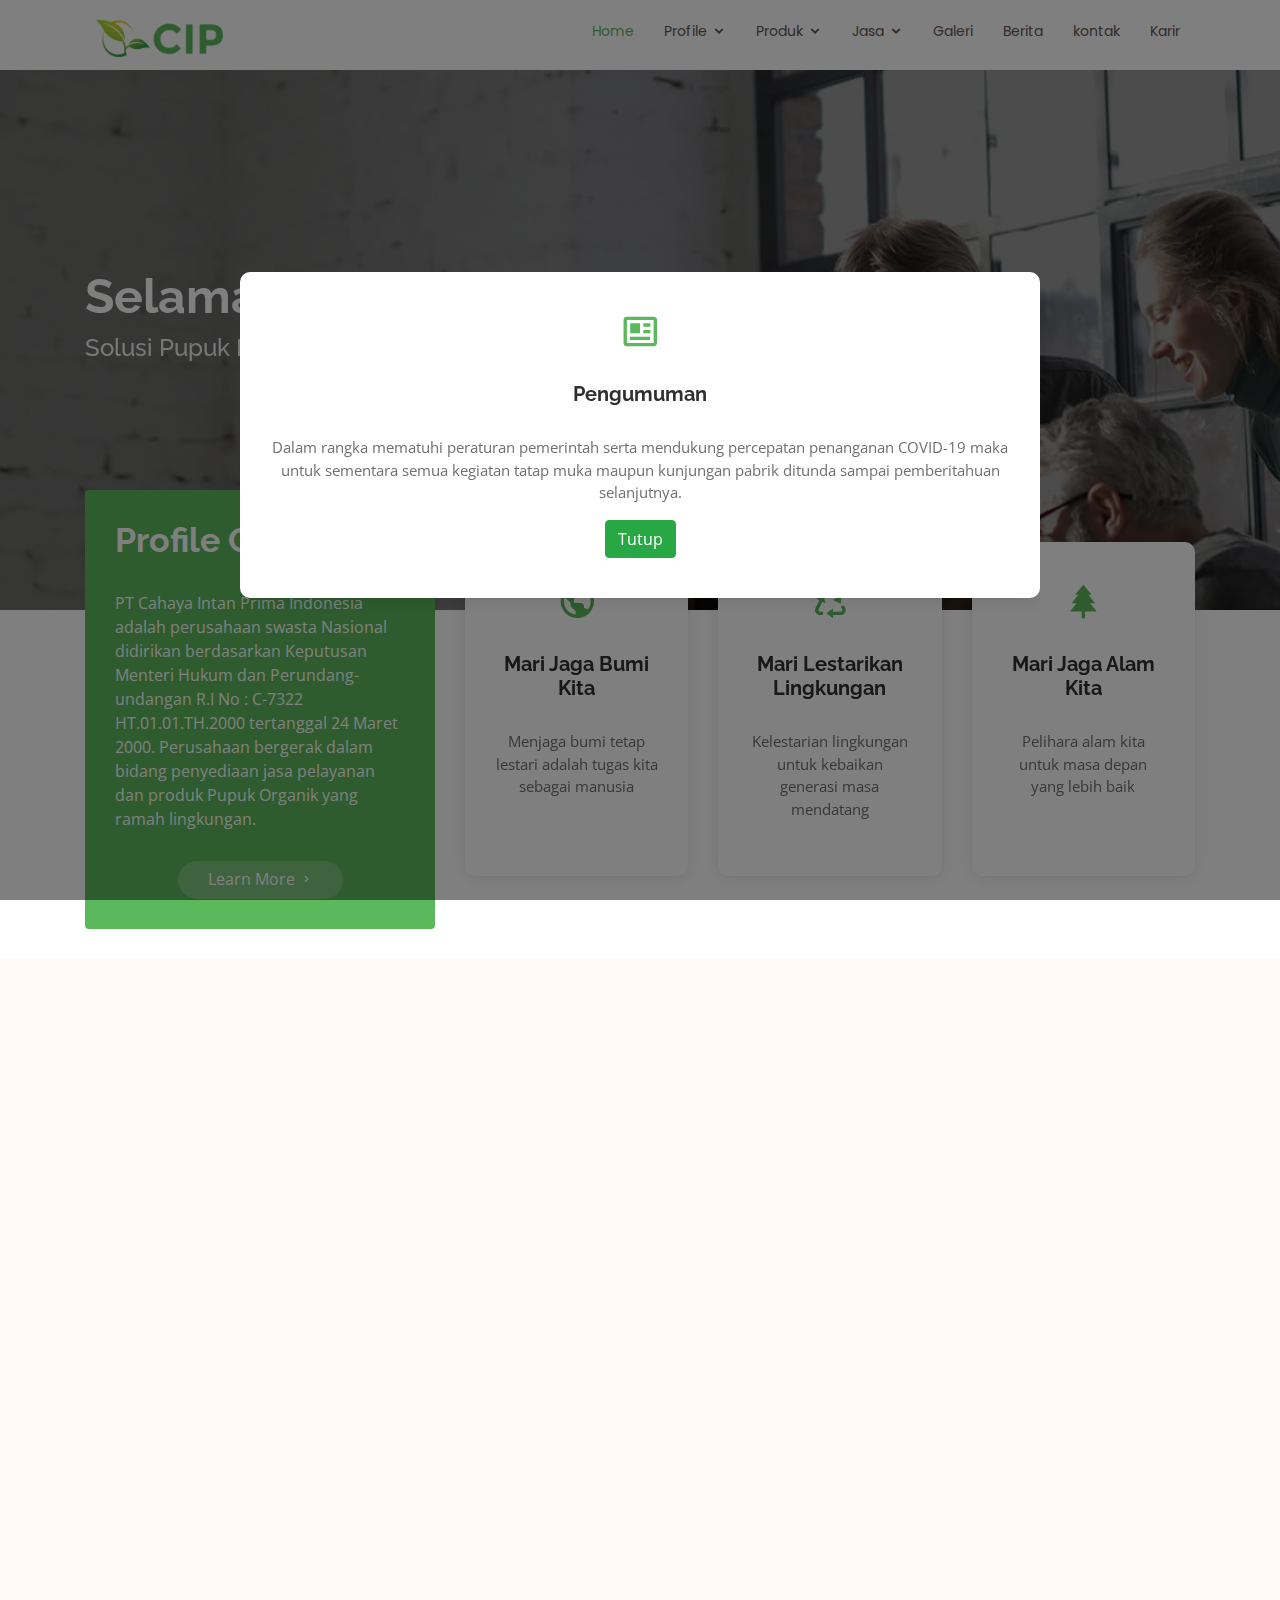
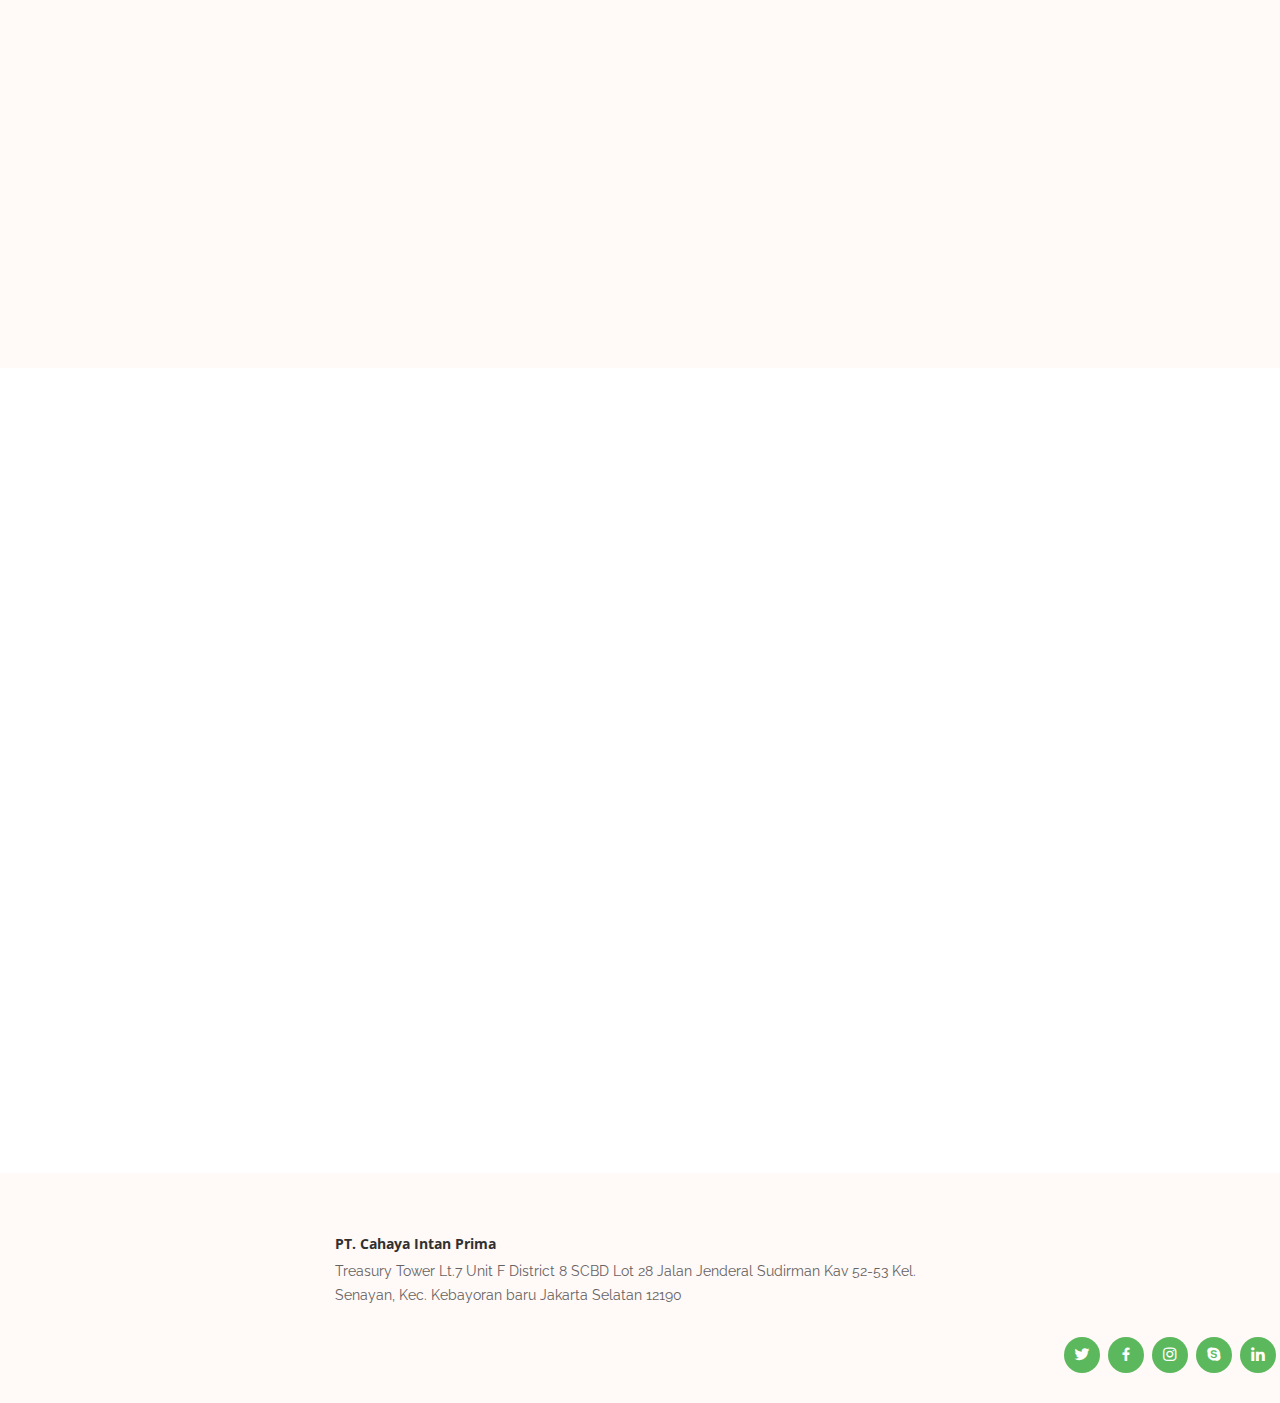
==== commit 78662497: "update konten" ====
--- a/index.html
+++ b/index.html
@@ -220,14 +220,14 @@
             <div class="icon-box">
               <div class="icon"><i class="icofont-chart-bar-graph"></i></div>
               <h4 class="title"><a href="">Pengelolaan Limbah</a></h4>
-              <p class="description">Minim veniam, quis nostrud exercitation ullamco laboris nisi ut aliquip ex ea commodo consequat tarad limino ata</p>
+              <p class="description">Didukung dengan pengalaman, profesional, dan peralatan modern milik perusahaan</p>
             </div>
           </div>
           <div class="col-lg-4 col-md-6" data-aos="fade-up" data-aos-delay="200">
             <div class="icon-box">
               <div class="icon"><i class="icofont-earth"></i></div>
               <h4 class="title"><a href="">Pengendali Erosi Infra Struktur</a></h4>
-              <p class="description">Didukung dengan pengalaman, profesional, dan peralatan modern milik perusahaan</p>
+              <p class="description">Sangat membantu dalam pengendalian erosi pada lereng tepi jalan, bendungan maupun Lapangan Terbang</p>
             </div>
           </div>
 
@@ -346,7 +346,7 @@
     
 
     <div class="footer-top">
-      <div class="col-lg-3 col-md-6 footer-contact">
+      <div class="col-lg-6 col-md-10 footer-contact container">
         <div class="copyright">
           <b>PT. Cahaya Intan Prima</b>
         </div>
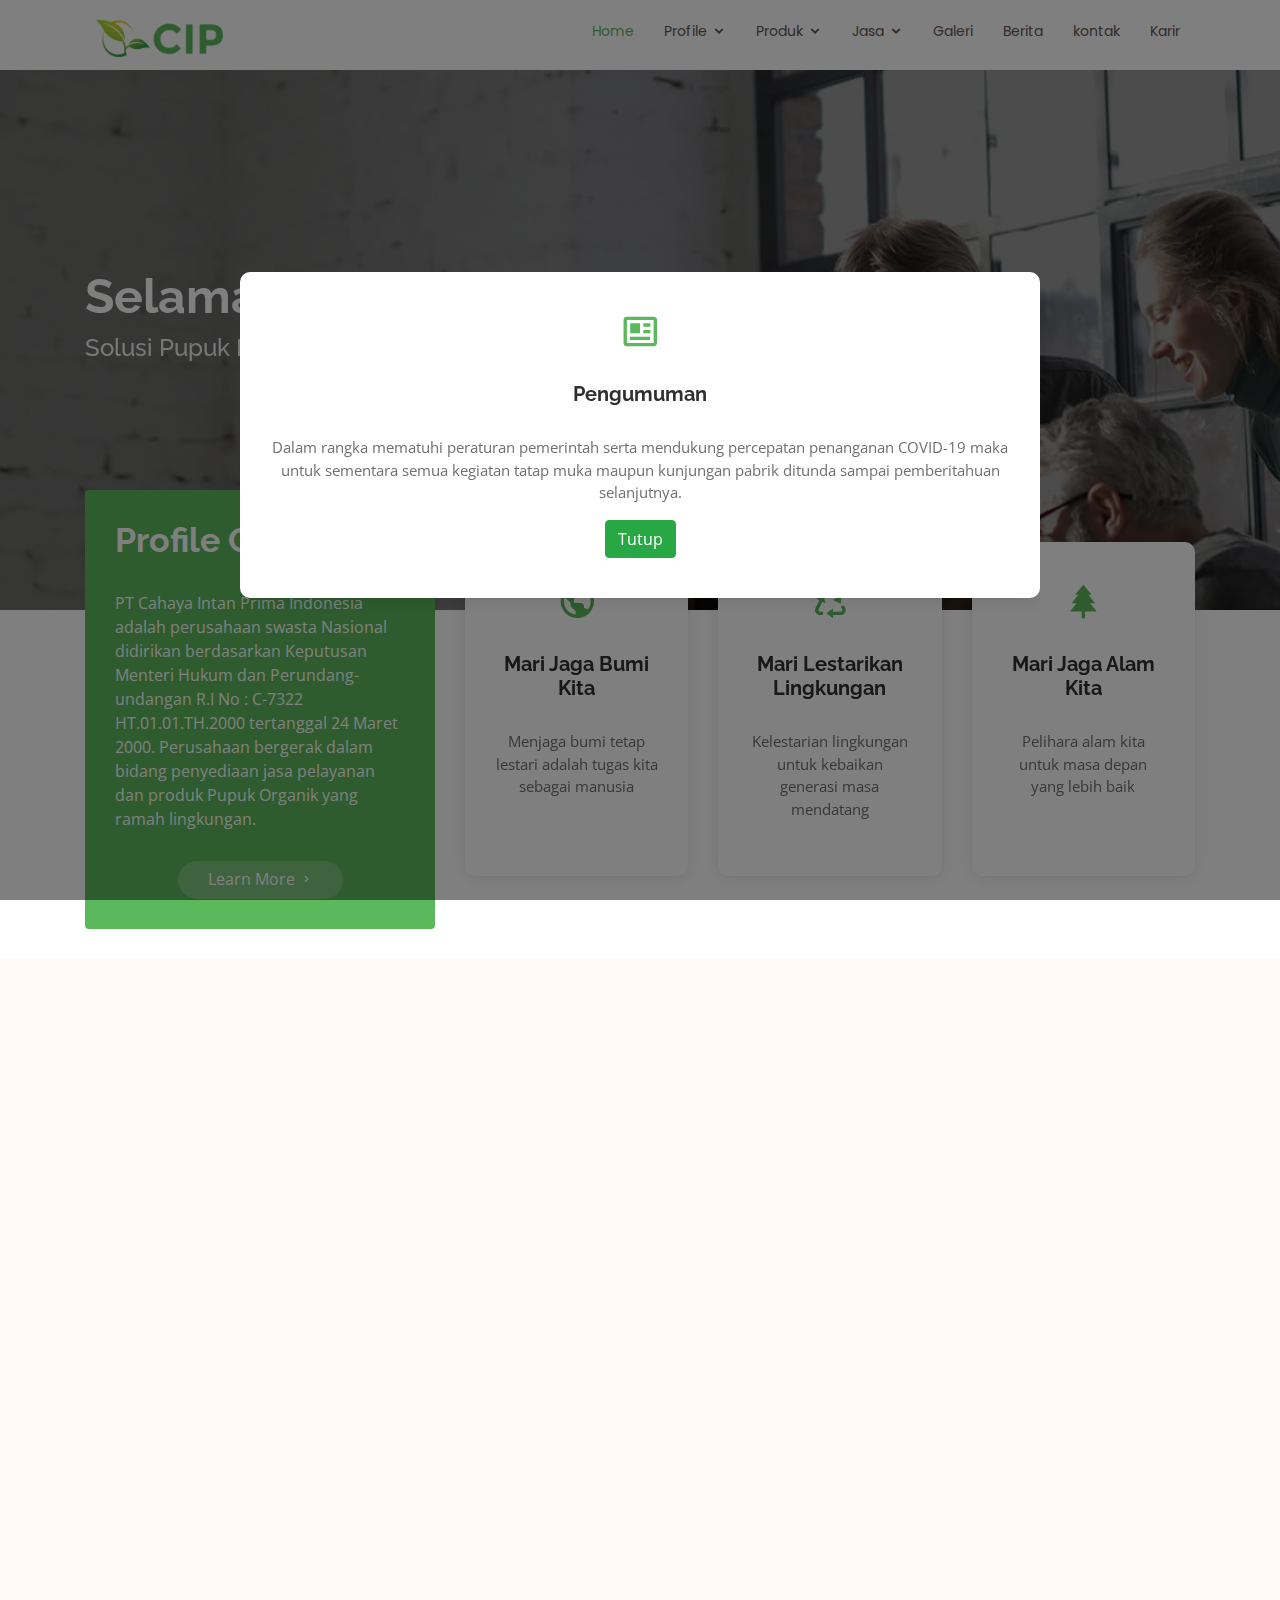
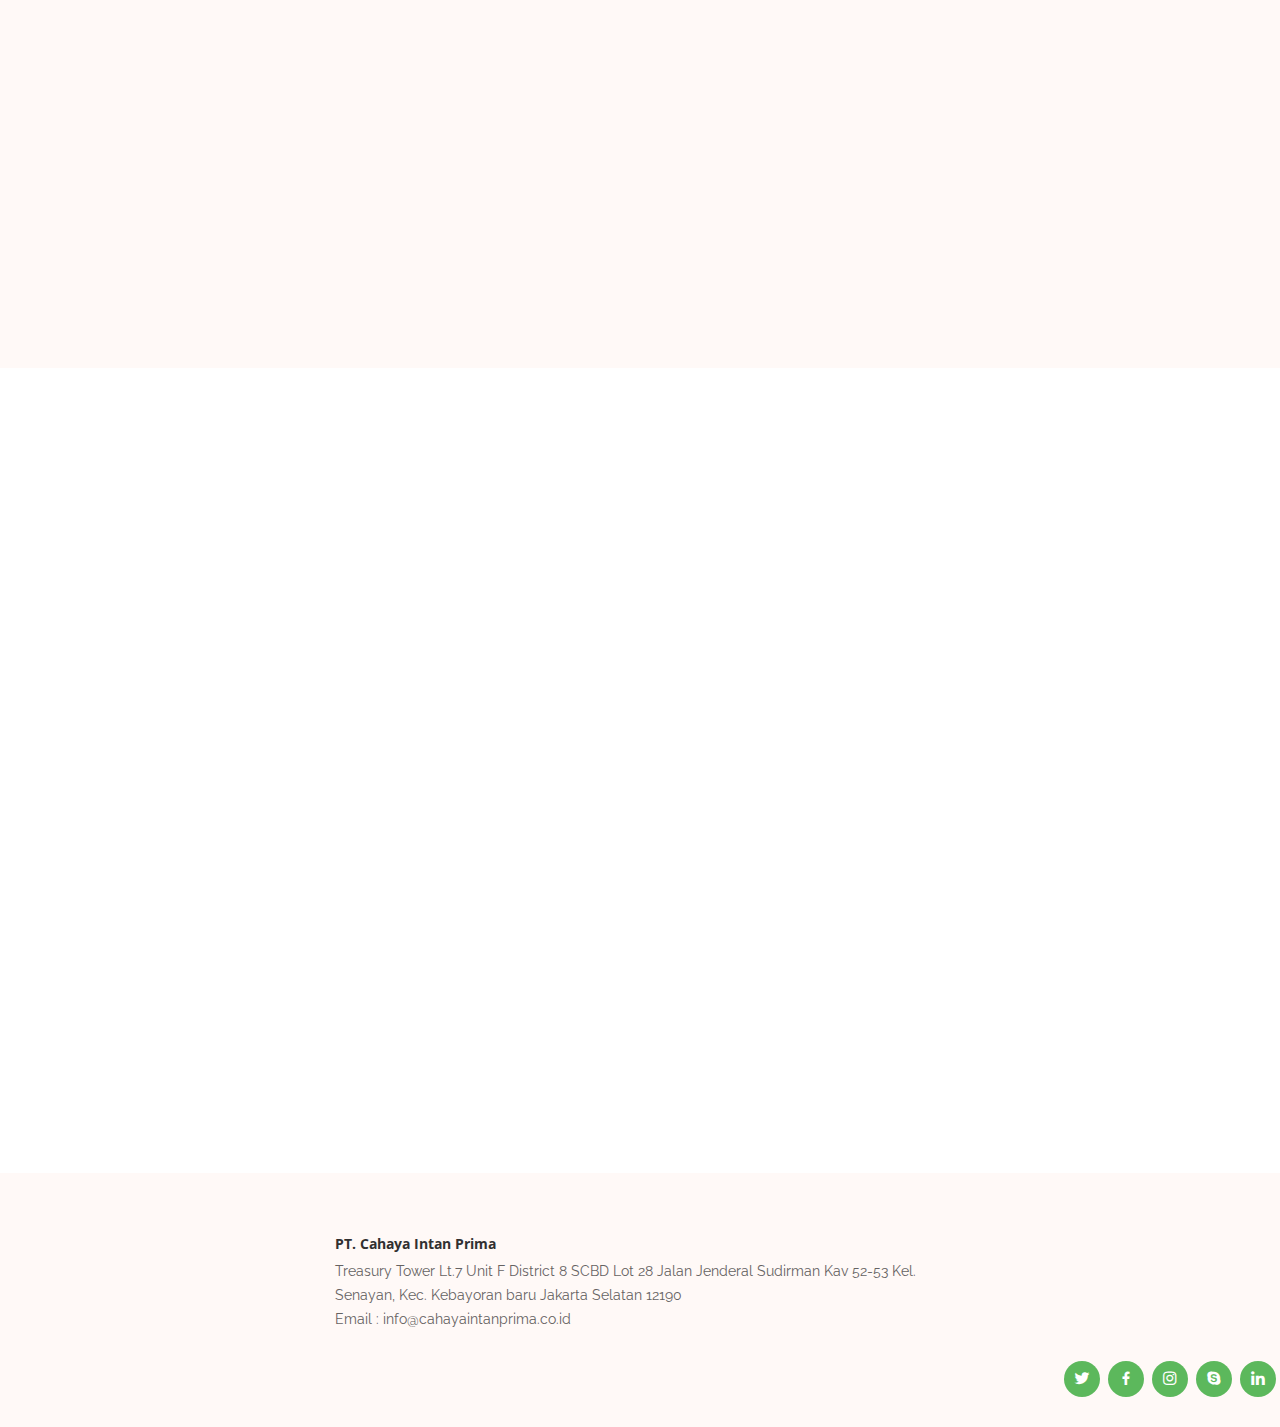
==== commit c121f4aa: "update footer email" ====
--- a/index.html
+++ b/index.html
@@ -358,6 +358,9 @@
          <p>Treasury Tower Lt.7 Unit F District 8 SCBD Lot 28
           Jalan Jenderal Sudirman Kav 52-53 Kel. Senayan, Kec. Kebayoran baru
           Jakarta Selatan 12190</p>
+          <p>
+          Email : info@cahayaintanprima.co.id
+          </p>
         </div>
       </div>
       <div class="social-links text-center text-lg-right pt-3 pt-lg-0">
